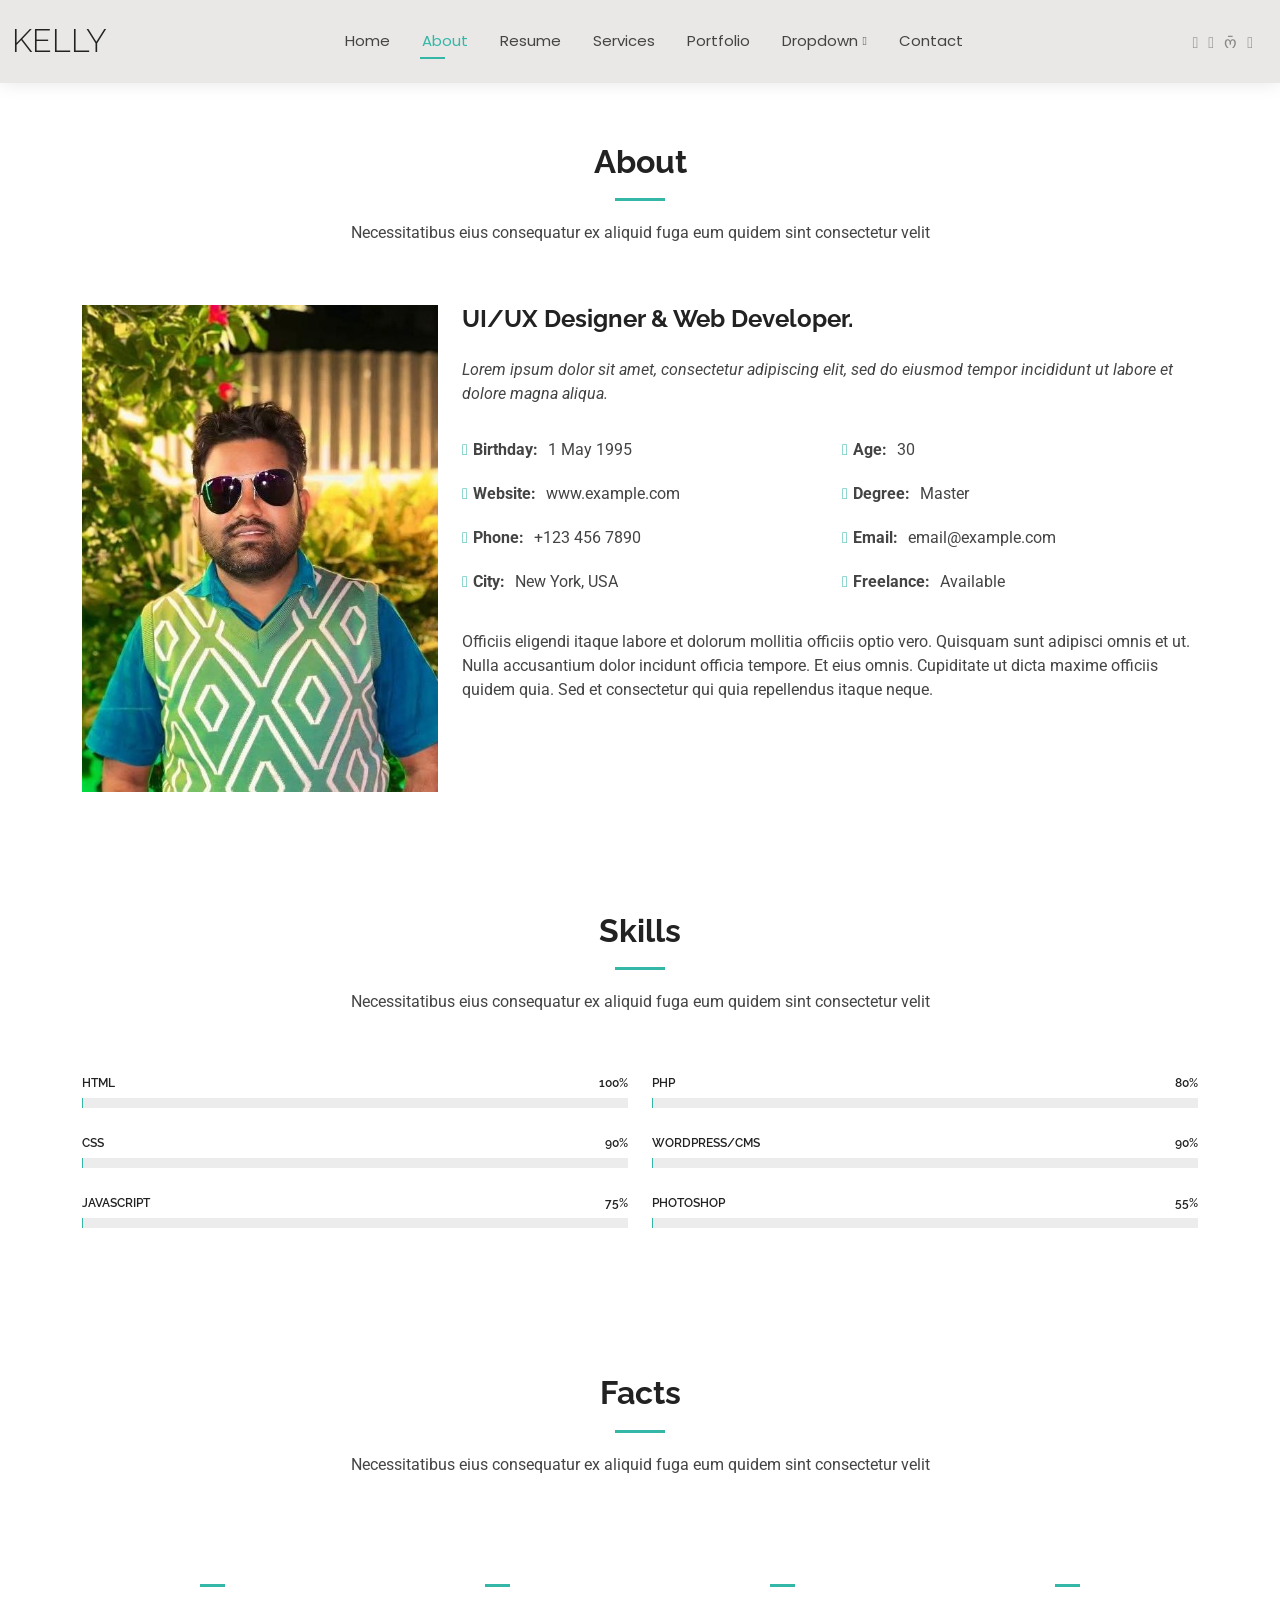
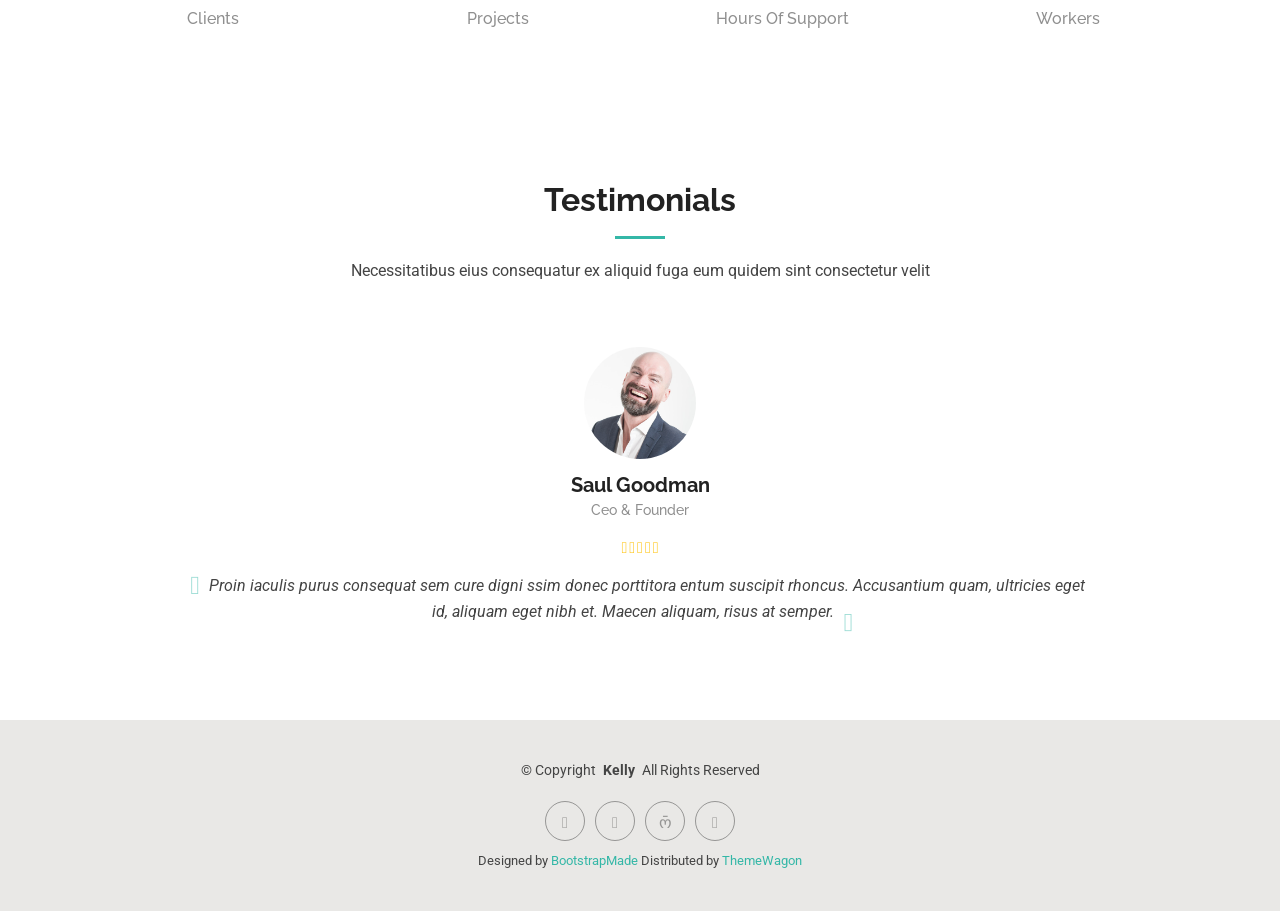
==== about.html @ 39b3f32f "about.html" ====
<!DOCTYPE html>
<html lang="en">

<head>
  <meta charset="utf-8">
  <meta content="width=device-width, initial-scale=1.0" name="viewport">
  <title>About - Kelly Bootstrap Tempate</title>
  <meta name="description" content="">
  <meta name="keywords" content="">

  <!-- Favicons -->
  <link href="favicon.png" rel="icon">
  <link href="apple-touch-icon.png" rel="apple-touch-icon">

  <!-- Fonts -->
  <link href="https://fonts.googleapis.com" rel="preconnect">
  <link href="https://fonts.gstatic.com" rel="preconnect" crossorigin>
  <link href="https://fonts.googleapis.com/css2?family=Roboto:ital,wght@0,100;0,300;0,400;0,500;0,700;0,900;1,100;1,300;1,400;1,500;1,700;1,900&family=Poppins:ital,wght@0,100;0,200;0,300;0,400;0,500;0,600;0,700;0,800;0,900;1,100;1,200;1,300;1,400;1,500;1,600;1,700;1,800;1,900&family=Raleway:ital,wght@0,100;0,200;0,300;0,400;0,500;0,600;0,700;0,800;0,900;1,100;1,200;1,300;1,400;1,500;1,600;1,700;1,800;1,900&display=swap" rel="stylesheet">

  <!-- Vendor CSS Files -->
  <link href="bootstrap.min.css" rel="stylesheet">
  <link href="bootstrap-icons.css" rel="stylesheet">
  <link href="aos.css" rel="stylesheet">
  <link href="swiper-bundle.min.css" rel="stylesheet">
  <link href="glightbox.min.css" rel="stylesheet">

  <!-- Main CSS File -->
  <link href="main.css" rel="stylesheet">

  <!-- =======================================================
  * Template Name: Kelly
  * Template URL: https://bootstrapmade.com/kelly-free-bootstrap-cv-resume-html-template/
  * Updated: Aug 07 2024 with Bootstrap v5.3.3
  * Author: BootstrapMade.com
  * License: https://bootstrapmade.com/license/
  ======================================================== -->
</head>

<body class="about-page">

  <header id="header" class="header d-flex align-items-center light-background sticky-top">
    <div class="container-fluid position-relative d-flex align-items-center justify-content-between">

      <a href="index.html" class="logo d-flex align-items-center me-auto me-xl-0">
        <!-- Uncomment the line below if you also wish to use an image logo -->
        <!-- <img src="logo.png" alt=""> -->
        <h1 class="sitename">Kelly</h1>
      </a>

      <nav id="navmenu" class="navmenu">
        <ul>
          <li><a href="index.html">Home</a></li>
          <li><a href="about.html" class="active">About</a></li>
          <li><a href="resume.html">Resume</a></li>
          <li><a href="services.html">Services</a></li>
          <li><a href="portfolio.html">Portfolio</a></li>
          <li class="dropdown"><a href="#"><span>Dropdown</span> <i class="bi bi-chevron-down toggle-dropdown"></i></a>
            <ul>
              <li><a href="#">Dropdown 1</a></li>
              <li class="dropdown"><a href="#"><span>Deep Dropdown</span> <i class="bi bi-chevron-down toggle-dropdown"></i></a>
                <ul>
                  <li><a href="#">Deep Dropdown 1</a></li>
                  <li><a href="#">Deep Dropdown 2</a></li>
                  <li><a href="#">Deep Dropdown 3</a></li>
                  <li><a href="#">Deep Dropdown 4</a></li>
                  <li><a href="#">Deep Dropdown 5</a></li>
                </ul>
              </li>
              <li><a href="#">Dropdown 2</a></li>
              <li><a href="#">Dropdown 3</a></li>
              <li><a href="#">Dropdown 4</a></li>
            </ul>
          </li>
          <li><a href="contact.html">Contact</a></li>
        </ul>
        <i class="mobile-nav-toggle d-xl-none bi bi-list"></i>
      </nav>

      <div class="header-social-links">
        <a href="#" class="twitter"><i class="bi bi-twitter-x"></i></a>
        <a href="#" class="facebook"><i class="bi bi-facebook"></i></a>
        <a href="#" class="instagram"><i class="bi bi-instagram"></i></a>
        <a href="#" class="linkedin"><i class="bi bi-linkedin"></i></a>
      </div>

    </div>
  </header>

  <main class="main">

    <!-- About Section -->
    <section id="about" class="about section">

      <!-- Section Title -->
      <div class="container section-title" data-aos="fade-up">
        <h2>About</h2>
        <p>Necessitatibus eius consequatur ex aliquid fuga eum quidem sint consectetur velit</p>
      </div><!-- End Section Title -->

      <div class="container" data-aos="fade-up" data-aos-delay="100">

        <div class="row gy-4 justify-content-center">
          <div class="col-lg-4">
            <img src="pkumar1.jpeg" class="img-fluid" alt="">
          </div>
          <div class="col-lg-8 content">
            <h2>UI/UX Designer &amp; Web Developer.</h2>
            <p class="fst-italic py-3">
              Lorem ipsum dolor sit amet, consectetur adipiscing elit, sed do eiusmod tempor incididunt ut labore et dolore
              magna aliqua.
            </p>
            <div class="row">
              <div class="col-lg-6">
                <ul>
                  <li><i class="bi bi-chevron-right"></i> <strong>Birthday:</strong> <span>1 May 1995</span></li>
                  <li><i class="bi bi-chevron-right"></i> <strong>Website:</strong> <span>www.example.com</span></li>
                  <li><i class="bi bi-chevron-right"></i> <strong>Phone:</strong> <span>+123 456 7890</span></li>
                  <li><i class="bi bi-chevron-right"></i> <strong>City:</strong> <span>New York, USA</span></li>
                </ul>
              </div>
              <div class="col-lg-6">
                <ul>
                  <li><i class="bi bi-chevron-right"></i> <strong>Age:</strong> <span>30</span></li>
                  <li><i class="bi bi-chevron-right"></i> <strong>Degree:</strong> <span>Master</span></li>
                  <li><i class="bi bi-chevron-right"></i> <strong>Email:</strong> <span>email@example.com</span></li>
                  <li><i class="bi bi-chevron-right"></i> <strong>Freelance:</strong> <span>Available</span></li>
                </ul>
              </div>
            </div>
            <p class="py-3">
              Officiis eligendi itaque labore et dolorum mollitia officiis optio vero. Quisquam sunt adipisci omnis et ut. Nulla accusantium dolor incidunt officia tempore. Et eius omnis.
              Cupiditate ut dicta maxime officiis quidem quia. Sed et consectetur qui quia repellendus itaque neque.
            </p>
          </div>
        </div>

      </div>

    </section><!-- /About Section -->

    <!-- Skills Section -->
    <section id="skills" class="skills section">

      <!-- Section Title -->
      <div class="container section-title" data-aos="fade-up">
        <h2>Skills</h2>
        <p>Necessitatibus eius consequatur ex aliquid fuga eum quidem sint consectetur velit</p>
      </div><!-- End Section Title -->

      <div class="container" data-aos="fade-up" data-aos-delay="100">

        <div class="row skills-content skills-animation">

          <div class="col-lg-6">

            <div class="progress">
              <span class="skill"><span>HTML</span> <i class="val">100%</i></span>
              <div class="progress-bar-wrap">
                <div class="progress-bar" role="progressbar" aria-valuenow="100" aria-valuemin="0" aria-valuemax="100"></div>
              </div>
            </div><!-- End Skills Item -->

            <div class="progress">
              <span class="skill"><span>CSS</span> <i class="val">90%</i></span>
              <div class="progress-bar-wrap">
                <div class="progress-bar" role="progressbar" aria-valuenow="90" aria-valuemin="0" aria-valuemax="100"></div>
              </div>
            </div><!-- End Skills Item -->

            <div class="progress">
              <span class="skill"><span>JavaScript</span> <i class="val">75%</i></span>
              <div class="progress-bar-wrap">
                <div class="progress-bar" role="progressbar" aria-valuenow="75" aria-valuemin="0" aria-valuemax="100"></div>
              </div>
            </div><!-- End Skills Item -->

          </div>

          <div class="col-lg-6">

            <div class="progress">
              <span class="skill"><span>PHP</span> <i class="val">80%</i></span>
              <div class="progress-bar-wrap">
                <div class="progress-bar" role="progressbar" aria-valuenow="80" aria-valuemin="0" aria-valuemax="100"></div>
              </div>
            </div><!-- End Skills Item -->

            <div class="progress">
              <span class="skill"><span>WordPress/CMS</span> <i class="val">90%</i></span>
              <div class="progress-bar-wrap">
                <div class="progress-bar" role="progressbar" aria-valuenow="90" aria-valuemin="0" aria-valuemax="100"></div>
              </div>
            </div><!-- End Skills Item -->

            <div class="progress">
              <span class="skill"><span>Photoshop</span> <i class="val">55%</i></span>
              <div class="progress-bar-wrap">
                <div class="progress-bar" role="progressbar" aria-valuenow="55" aria-valuemin="0" aria-valuemax="100"></div>
              </div>
            </div><!-- End Skills Item -->

          </div>

        </div>

      </div>

    </section><!-- /Skills Section -->

    <!-- Stats Section -->
    <section id="stats" class="stats section">

      <!-- Section Title -->
      <div class="container section-title" data-aos="fade-up">
        <h2>Facts</h2>
        <p>Necessitatibus eius consequatur ex aliquid fuga eum quidem sint consectetur velit</p>
      </div><!-- End Section Title -->

      <div class="container" data-aos="fade-up" data-aos-delay="100">

        <div class="row gy-4">

          <div class="col-lg-3 col-md-6">
            <div class="stats-item text-center w-100 h-100">
              <span data-purecounter-start="0" data-purecounter-end="232" data-purecounter-duration="1" class="purecounter"></span>
              <p>Clients</p>
            </div>
          </div><!-- End Stats Item -->

          <div class="col-lg-3 col-md-6">
            <div class="stats-item text-center w-100 h-100">
              <span data-purecounter-start="0" data-purecounter-end="521" data-purecounter-duration="1" class="purecounter"></span>
              <p>Projects</p>
            </div>
          </div><!-- End Stats Item -->

          <div class="col-lg-3 col-md-6">
            <div class="stats-item text-center w-100 h-100">
              <span data-purecounter-start="0" data-purecounter-end="1453" data-purecounter-duration="1" class="purecounter"></span>
              <p>Hours Of Support</p>
            </div>
          </div><!-- End Stats Item -->

          <div class="col-lg-3 col-md-6">
            <div class="stats-item text-center w-100 h-100">
              <span data-purecounter-start="0" data-purecounter-end="32" data-purecounter-duration="1" class="purecounter"></span>
              <p>Workers</p>
            </div>
          </div><!-- End Stats Item -->

        </div>

      </div>

    </section><!-- /Stats Section -->

    <!-- Testimonials Section -->
    <section id="testimonials" class="testimonials section">

      <!-- Section Title -->
      <div class="container section-title" data-aos="fade-up">
        <h2>Testimonials</h2>
        <p>Necessitatibus eius consequatur ex aliquid fuga eum quidem sint consectetur velit</p>
      </div><!-- End Section Title -->

      <div class="container" data-aos="fade-up" data-aos-delay="100">

        <div class="swiper init-swiper">
          <script type="application/json" class="swiper-config">
            {
              "loop": true,
              "speed": 600,
              "autoplay": {
                "delay": 5000
              },
              "slidesPerView": "auto",
              "pagination": {
                "el": ".swiper-pagination",
                "type": "bullets",
                "clickable": true
              }
            }
          </script>
          <div class="swiper-wrapper">

            <div class="swiper-slide">
              <div class="testimonial-item">
                <img src="testimonials-1.jpg" class="testimonial-img" alt="">
                <h3>Saul Goodman</h3>
                <h4>Ceo &amp; Founder</h4>
                <div class="stars">
                  <i class="bi bi-star-fill"></i><i class="bi bi-star-fill"></i><i class="bi bi-star-fill"></i><i class="bi bi-star-fill"></i><i class="bi bi-star-fill"></i>
                </div>
                <p>
                  <i class="bi bi-quote quote-icon-left"></i>
                  <span>Proin iaculis purus consequat sem cure digni ssim donec porttitora entum suscipit rhoncus. Accusantium quam, ultricies eget id, aliquam eget nibh et. Maecen aliquam, risus at semper.</span>
                  <i class="bi bi-quote quote-icon-right"></i>
                </p>
              </div>
            </div><!-- End testimonial item -->

            <div class="swiper-slide">
              <div class="testimonial-item">
                <img src="testimonials-2.jpg" class="testimonial-img" alt="">
                <h3>Sara Wilsson</h3>
                <h4>Designer</h4>
                <div class="stars">
                  <i class="bi bi-star-fill"></i><i class="bi bi-star-fill"></i><i class="bi bi-star-fill"></i><i class="bi bi-star-fill"></i><i class="bi bi-star-fill"></i>
                </div>
                <p>
                  <i class="bi bi-quote quote-icon-left"></i>
                  <span>Export tempor illum tamen malis malis eram quae irure esse labore quem cillum quid cillum eram malis quorum velit fore eram velit sunt aliqua noster fugiat irure amet legam anim culpa.</span>
                  <i class="bi bi-quote quote-icon-right"></i>
                </p>
              </div>
            </div><!-- End testimonial item -->

            <div class="swiper-slide">
              <div class="testimonial-item">
                <img src="testimonials-3.jpg" class="testimonial-img" alt="">
                <h3>Jena Karlis</h3>
                <h4>Store Owner</h4>
                <div class="stars">
                  <i class="bi bi-star-fill"></i><i class="bi bi-star-fill"></i><i class="bi bi-star-fill"></i><i class="bi bi-star-fill"></i><i class="bi bi-star-fill"></i>
                </div>
                <p>
                  <i class="bi bi-quote quote-icon-left"></i>
                  <span>Enim nisi quem export duis labore cillum quae magna enim sint quorum nulla quem veniam duis minim tempor labore quem eram duis noster aute amet eram fore quis sint minim.</span>
                  <i class="bi bi-quote quote-icon-right"></i>
                </p>
              </div>
            </div><!-- End testimonial item -->

            <div class="swiper-slide">
              <div class="testimonial-item">
                <img src="testimonials-4.jpg" class="testimonial-img" alt="">
                <h3>Matt Brandon</h3>
                <h4>Freelancer</h4>
                <div class="stars">
                  <i class="bi bi-star-fill"></i><i class="bi bi-star-fill"></i><i class="bi bi-star-fill"></i><i class="bi bi-star-fill"></i><i class="bi bi-star-fill"></i>
                </div>
                <p>
                  <i class="bi bi-quote quote-icon-left"></i>
                  <span>Fugiat enim eram quae cillum dolore dolor amet nulla culpa multos export minim fugiat minim velit minim dolor enim duis veniam ipsum anim magna sunt elit fore quem dolore labore illum veniam.</span>
                  <i class="bi bi-quote quote-icon-right"></i>
                </p>
              </div>
            </div><!-- End testimonial item -->

            <div class="swiper-slide">
              <div class="testimonial-item">
                <img src="testimonials-5.jpg" class="testimonial-img" alt="">
                <h3>John Larson</h3>
                <h4>Entrepreneur</h4>
                <div class="stars">
                  <i class="bi bi-star-fill"></i><i class="bi bi-star-fill"></i><i class="bi bi-star-fill"></i><i class="bi bi-star-fill"></i><i class="bi bi-star-fill"></i>
                </div>
                <p>
                  <i class="bi bi-quote quote-icon-left"></i>
                  <span>Quis quorum aliqua sint quem legam fore sunt eram irure aliqua veniam tempor noster veniam enim culpa labore duis sunt culpa nulla illum cillum fugiat legam esse veniam culpa fore nisi cillum quid.</span>
                  <i class="bi bi-quote quote-icon-right"></i>
                </p>
              </div>
            </div><!-- End testimonial item -->

          </div>
          <div class="swiper-pagination"></div>
        </div>

      </div>

    </section><!-- /Testimonials Section -->

  </main>

  <footer id="footer" class="footer light-background">

    <div class="container">
      <div class="copyright text-center ">
        <p>© <span>Copyright</span> <strong class="px-1 sitename">Kelly</strong> <span>All Rights Reserved<br></span></p>
      </div>
      <div class="social-links d-flex justify-content-center">
        <a href=""><i class="bi bi-twitter-x"></i></a>
        <a href=""><i class="bi bi-facebook"></i></a>
        <a href=""><i class="bi bi-instagram"></i></a>
        <a href=""><i class="bi bi-linkedin"></i></a>
      </div>
      <div class="credits">
        <!-- All the links in the footer should remain intact. -->
        <!-- You can delete the links only if you've purchased the pro version. -->
        <!-- Licensing information: https://bootstrapmade.com/license/ -->
        <!-- Purchase the pro version with working PHP/AJAX contact form: [buy-url] -->
        Designed by <a href="https://bootstrapmade.com/">BootstrapMade</a> Distributed by <a href=“https://themewagon.com>ThemeWagon
      </div>
    </div>

  </footer>

  <!-- Scroll Top -->
  <a href="#" id="scroll-top" class="scroll-top d-flex align-items-center justify-content-center"><i class="bi bi-arrow-up-short"></i></a>

  <!-- Preloader -->
  <div id="preloader"></div>

  <!-- Vendor JS Files -->
  <script src="bootstrap.bundle.min.js"></script>
  <script src="validate.js"></script>
  <script src="aos.js"></script>
  <script src="noframework.waypoints.js"></script>
  <script src="purecounter_vanilla.js"></script>
  <script src="swiper-bundle.min.js"></script>
  <script src="glightbox.min.js"></script>
  <script src="imagesloaded.pkgd.min.js"></script>
  <script src="isotope.pkgd.min.js"></script>

  <!-- Main JS File -->
  <script src="main-js.js"></script>

</body>

</html>
---- main.css ----
/**
* Template Name: Kelly
* Template URL: https://bootstrapmade.com/kelly-free-bootstrap-cv-resume-html-template/
* Updated: Aug 07 2024 with Bootstrap v5.3.3
* Author: BootstrapMade.com
* License: https://bootstrapmade.com/license/
*/

/*--------------------------------------------------------------
# Font & Color Variables
# Help: https://bootstrapmade.com/color-system/
--------------------------------------------------------------*/
/* Fonts */
:root {
  --default-font: "Roboto",  system-ui, -apple-system, "Segoe UI", Roboto, "Helvetica Neue", Arial, "Noto Sans", "Liberation Sans", sans-serif, "Apple Color Emoji", "Segoe UI Emoji", "Segoe UI Symbol", "Noto Color Emoji";
  --heading-font: "Raleway",  sans-serif;
  --nav-font: "Poppins",  sans-serif;
}

/* Global Colors - The following color variables are used throughout the website. Updating them here will change the color scheme of the entire website */
:root { 
  --background-color: #ffffff; /* Background color for the entire website, including individual sections */
  --default-color: #444444; /* Default color used for the majority of the text content across the entire website */
  --heading-color: #222222; /* Color for headings, subheadings and title throughout the website */
  --accent-color: #34b7a7; /* Accent color that represents your brand on the website. It's used for buttons, links, and other elements that need to stand out */
  --surface-color: #ffffff; /* The surface color is used as a background of boxed elements within sections, such as cards, icon boxes, or other elements that require a visual separation from the global background. */
  --contrast-color: #ffffff; /* Contrast color for text, ensuring readability against backgrounds of accent, heading, or default colors. */
}

/* Nav Menu Colors - The following color variables are used specifically for the navigation menu. They are separate from the global colors to allow for more customization options */
:root {
  --nav-color: #444444;  /* The default color of the main navmenu links */
  --nav-hover-color: #34b7a7; /* Applied to main navmenu links when they are hovered over or active */
  --nav-mobile-background-color: #ffffff; /* Used as the background color for mobile navigation menu */
  --nav-dropdown-background-color: #ffffff; /* Used as the background color for dropdown items that appear when hovering over primary navigation items */
  --nav-dropdown-color: #444444; /* Used for navigation links of the dropdown items in the navigation menu. */
  --nav-dropdown-hover-color: #34b7a7; /* Similar to --nav-hover-color, this color is applied to dropdown navigation links when they are hovered over. */
}

/* Color Presets - These classes override global colors when applied to any section or element, providing reuse of the sam color scheme. */

.light-background {
  --background-color: #e9e8e6;
  --surface-color: #ffffff;
}

.dark-background {
  --background-color: #060606;
  --default-color: #ffffff;
  --heading-color: #ffffff;
  --surface-color: #252525;
  --contrast-color: #ffffff;
}

/* Smooth scroll */
:root {
  scroll-behavior: smooth;
}

/*--------------------------------------------------------------
# General Styling & Shared Classes
--------------------------------------------------------------*/
body {
  color: var(--default-color);
  background-color: var(--background-color);
  font-family: var(--default-font);
}

a {
  color: var(--accent-color);
  text-decoration: none;
  transition: 0.3s;
}

a:hover {
  color: color-mix(in srgb, var(--accent-color), transparent 25%);
  text-decoration: none;
}

h1,
h2,
h3,
h4,
h5,
h6 {
  color: var(--heading-color);
  font-family: var(--heading-font);
}

/* PHP Email Form Messages
------------------------------*/
.php-email-form .error-message {
  display: none;
  background: #df1529;
  color: #ffffff;
  text-align: left;
  padding: 15px;
  margin-bottom: 24px;
  font-weight: 600;
}

.php-email-form .sent-message {
  display: none;
  color: #ffffff;
  background: #059652;
  text-align: center;
  padding: 15px;
  margin-bottom: 24px;
  font-weight: 600;
}

.php-email-form .loading {
  display: none;
  background: var(--surface-color);
  text-align: center;
  padding: 15px;
  margin-bottom: 24px;
}

.php-email-form .loading:before {
  content: "";
  display: inline-block;
  border-radius: 50%;
  width: 24px;
  height: 24px;
  margin: 0 10px -6px 0;
  border: 3px solid var(--accent-color);
  border-top-color: var(--surface-color);
  animation: php-email-form-loading 1s linear infinite;
}

@keyframes php-email-form-loading {
  0% {
    transform: rotate(0deg);
  }

  100% {
    transform: rotate(360deg);
  }
}

/*--------------------------------------------------------------
# Global Header
--------------------------------------------------------------*/
.header {
  color: var(--default-color);
  background-color: var(--background-color);
  padding: 15px 0;
  transition: all 0.5s;
  z-index: 997;
  box-shadow: 0px 0 18px rgba(0, 0, 0, 0.1);
}

.header .logo {
  line-height: 1;
}

.header .logo img {
  max-height: 36px;
  margin-right: 8px;
}

.header .logo h1 {
  font-size: 32px;
  margin: 0;
  font-weight: 300;
  text-transform: uppercase;
  color: var(--heading-color);
}

.header .header-social-links {
  padding-right: 15px;
}

.header .header-social-links a {
  color: color-mix(in srgb, var(--default-color), transparent 40%);
  padding-left: 6px;
  display: inline-block;
  transition: 0.3s;
  font-size: 16px;
}

.header .header-social-links a:hover {
  color: var(--accent-color);
}

.header .header-social-links a i {
  line-height: 0px;
}

@media (max-width: 1200px) {
  .header .logo {
    order: 1;
  }

  .header .header-social-links {
    order: 2;
  }

  .header .navmenu {
    order: 3;
  }
}

/*--------------------------------------------------------------
# Navigation Menu
--------------------------------------------------------------*/
/* Desktop Navigation */
@media (min-width: 1200px) {
  .navmenu {
    padding: 0;
  }

  .navmenu ul {
    margin: 0;
    padding: 0;
    display: flex;
    list-style: none;
    align-items: center;
  }

  .navmenu li {
    position: relative;
  }

  .navmenu>ul>li {
    white-space: nowrap;
    padding: 15px 14px;
  }

  .navmenu>ul>li:last-child {
    padding-right: 0;
  }

  .navmenu a,
  .navmenu a:focus {
    color: var(--nav-color);
    font-size: 15px;
    padding: 0 2px;
    font-family: var(--nav-font);
    font-weight: 400;
    display: flex;
    align-items: center;
    justify-content: space-between;
    white-space: nowrap;
    transition: 0.3s;
    position: relative;
  }

  .navmenu a i,
  .navmenu a:focus i {
    font-size: 12px;
    line-height: 0;
    margin-left: 5px;
    transition: 0.3s;
  }

  .navmenu>ul>li>a:before {
    content: "";
    position: absolute;
    height: 2px;
    bottom: -6px;
    left: 0;
    background-color: var(--nav-hover-color);
    visibility: hidden;
    width: 0px;
    transition: all 0.3s ease-in-out 0s;
  }

  .navmenu a:hover:before,
  .navmenu li:hover>a:before,
  .navmenu .active:before {
    visibility: visible;
    width: 25px;
  }

  .navmenu li:hover>a,
  .navmenu .active,
  .navmenu .active:focus {
    color: var(--nav-hover-color);
  }

  .navmenu .dropdown ul {
    margin: 0;
    padding: 10px 0;
    background: var(--nav-dropdown-background-color);
    display: block;
    position: absolute;
    visibility: hidden;
    left: 14px;
    top: 130%;
    opacity: 0;
    transition: 0.3s;
    border-radius: 4px;
    z-index: 99;
    box-shadow: 0px 0px 30px rgba(0, 0, 0, 0.1);
  }

  .navmenu .dropdown ul li {
    min-width: 200px;
  }

  .navmenu .dropdown ul a {
    padding: 10px 20px;
    font-size: 15px;
    text-transform: none;
    color: var(--nav-dropdown-color);
  }

  .navmenu .dropdown ul a i {
    font-size: 12px;
  }

  .navmenu .dropdown ul a:hover,
  .navmenu .dropdown ul .active:hover,
  .navmenu .dropdown ul li:hover>a {
    color: var(--nav-dropdown-hover-color);
  }

  .navmenu .dropdown:hover>ul {
    opacity: 1;
    top: 100%;
    visibility: visible;
  }

  .navmenu .dropdown .dropdown ul {
    top: 0;
    left: -90%;
    visibility: hidden;
  }

  .navmenu .dropdown .dropdown:hover>ul {
    opacity: 1;
    top: 0;
    left: -100%;
    visibility: visible;
  }
}

/* Mobile Navigation */
@media (max-width: 1199px) {
  .mobile-nav-toggle {
    color: var(--nav-color);
    font-size: 28px;
    line-height: 0;
    margin-right: 10px;
    cursor: pointer;
    transition: color 0.3s;
  }

  .navmenu {
    padding: 0;
    z-index: 9997;
  }

  .navmenu ul {
    display: none;
    list-style: none;
    position: absolute;
    inset: 60px 20px 20px 20px;
    padding: 10px 0;
    margin: 0;
    border-radius: 6px;
    background-color: var(--nav-mobile-background-color);
    border: 1px solid color-mix(in srgb, var(--default-color), transparent 90%);
    box-shadow: none;
    overflow-y: auto;
    transition: 0.3s;
    z-index: 9998;
  }

  .navmenu a,
  .navmenu a:focus {
    color: var(--nav-dropdown-color);
    padding: 10px 20px;
    font-family: var(--nav-font);
    font-size: 17px;
    font-weight: 500;
    display: flex;
    align-items: center;
    justify-content: space-between;
    white-space: nowrap;
    transition: 0.3s;
  }

  .navmenu a i,
  .navmenu a:focus i {
    font-size: 12px;
    line-height: 0;
    margin-left: 5px;
    width: 30px;
    height: 30px;
    display: flex;
    align-items: center;
    justify-content: center;
    border-radius: 50%;
    transition: 0.3s;
    background-color: color-mix(in srgb, var(--accent-color), transparent 90%);
  }

  .navmenu a i:hover,
  .navmenu a:focus i:hover {
    background-color: var(--accent-color);
    color: var(--contrast-color);
  }

  .navmenu a:hover,
  .navmenu .active,
  .navmenu .active:focus {
    color: var(--nav-dropdown-hover-color);
  }

  .navmenu .active i,
  .navmenu .active:focus i {
    background-color: var(--accent-color);
    color: var(--contrast-color);
    transform: rotate(180deg);
  }

  .navmenu .dropdown ul {
    position: static;
    display: none;
    z-index: 99;
    padding: 10px 0;
    margin: 10px 20px;
    background-color: var(--nav-dropdown-background-color);
    transition: all 0.5s ease-in-out;
  }

  .navmenu .dropdown ul ul {
    background-color: rgba(33, 37, 41, 0.1);
  }

  .navmenu .dropdown>.dropdown-active {
    display: block;
    background-color: rgba(33, 37, 41, 0.03);
  }

  .mobile-nav-active {
    overflow: hidden;
  }

  .mobile-nav-active .mobile-nav-toggle {
    color: #fff;
    position: absolute;
    font-size: 32px;
    top: 15px;
    right: 15px;
    margin-right: 0;
    z-index: 9999;
  }

  .mobile-nav-active .navmenu {
    position: fixed;
    overflow: hidden;
    inset: 0;
    background: rgba(33, 37, 41, 0.8);
    transition: 0.3s;
  }

  .mobile-nav-active .navmenu>ul {
    display: block;
  }
}

/*--------------------------------------------------------------
# Global Footer
--------------------------------------------------------------*/
.footer {
  color: var(--default-color);
  background-color: var(--background-color);
  font-size: 14px;
  padding: 40px 0;
  position: relative;
}

.footer .copyright p {
  margin-bottom: 0;
}

.footer .social-links {
  margin-top: 20px;
}

.footer .social-links a {
  display: flex;
  align-items: center;
  justify-content: center;
  width: 40px;
  height: 40px;
  border-radius: 50%;
  border: 1px solid color-mix(in srgb, var(--default-color), transparent 50%);
  font-size: 16px;
  color: color-mix(in srgb, var(--default-color), transparent 50%);
  margin: 0 5px;
  transition: 0.3s;
}

.footer .social-links a:hover {
  color: var(--accent-color);
  border-color: var(--accent-color);
}

.footer .credits {
  margin-top: 10px;
  font-size: 13px;
  text-align: center;
}

/*--------------------------------------------------------------
# Preloader
--------------------------------------------------------------*/
#preloader {
  position: fixed;
  inset: 0;
  z-index: 9999;
  overflow: hidden;
  background-color: var(--background-color);
  transition: all 0.6s ease-out;
  width: 100%;
  height: 100vh;
}

#preloader:before,
#preloader:after {
  content: "";
  position: absolute;
  border: 4px solid var(--accent-color);
  border-radius: 50%;
  animation: animate-preloader 2s cubic-bezier(0, 0.2, 0.8, 1) infinite;
}

#preloader:after {
  animation-delay: -0.5s;
}

@keyframes animate-preloader {
  0% {
    width: 10px;
    height: 10px;
    top: calc(50% - 5px);
    left: calc(50% - 5px);
    opacity: 1;
  }

  100% {
    width: 72px;
    height: 72px;
    top: calc(50% - 36px);
    left: calc(50% - 36px);
    opacity: 0;
  }
}

/*--------------------------------------------------------------
# Scroll Top Button
--------------------------------------------------------------*/
.scroll-top {
  position: fixed;
  visibility: hidden;
  opacity: 0;
  right: 15px;
  bottom: -15px;
  z-index: 99999;
  background-color: var(--accent-color);
  width: 44px;
  height: 44px;
  border-radius: 50px;
  transition: all 0.4s;
}

.scroll-top i {
  font-size: 24px;
  color: var(--contrast-color);
  line-height: 0;
}

.scroll-top:hover {
  background-color: color-mix(in srgb, var(--accent-color), transparent 20%);
  color: var(--contrast-color);
}

.scroll-top.active {
  visibility: visible;
  opacity: 1;
  bottom: 15px;
}

/*--------------------------------------------------------------
# Disable aos animation delay on mobile devices
--------------------------------------------------------------*/
@media screen and (max-width: 768px) {
  [data-aos-delay] {
    transition-delay: 0 !important;
  }
}

/*--------------------------------------------------------------
# Global Page Titles & Breadcrumbs
--------------------------------------------------------------*/
.page-title {
  color: var(--default-color);
  background-color: var(--background-color);
  padding: 25px 0;
  position: relative;
  border-bottom: 1px solid color-mix(in srgb, var(--default-color), transparent 85%);
}

.page-title h1 {
  font-size: 24px;
  font-weight: 400;
}

.page-title .breadcrumbs ol {
  display: flex;
  flex-wrap: wrap;
  list-style: none;
  padding: 0;
  margin: 0;
  font-size: 14px;
  font-weight: 400;
}

.page-title .breadcrumbs ol li+li {
  padding-left: 10px;
}

.page-title .breadcrumbs ol li+li::before {
  content: "/";
  display: inline-block;
  padding-right: 10px;
  color: color-mix(in srgb, var(--default-color), transparent 70%);
}

/*--------------------------------------------------------------
# Global Sections
--------------------------------------------------------------*/
section,
.section {
  color: var(--default-color);
  background-color: var(--background-color);
  padding: 60px 0;
  scroll-margin-top: 100px;
  overflow: clip;
}

@media (max-width: 1199px) {

  section,
  .section {
    scroll-margin-top: 66px;
  }
}

/*--------------------------------------------------------------
# Global Section Titles
--------------------------------------------------------------*/
.section-title {
  text-align: center;
  padding-bottom: 60px;
  position: relative;
}

.section-title h2 {
  font-size: 32px;
  font-weight: 700;
  margin-bottom: 20px;
  padding-bottom: 20px;
  position: relative;
}

.section-title h2:after {
  content: "";
  position: absolute;
  display: block;
  width: 50px;
  height: 3px;
  background: var(--accent-color);
  left: 0;
  right: 0;
  bottom: 0;
  margin: auto;
}

.section-title p {
  margin-bottom: 0;
}

/*--------------------------------------------------------------
# Hero Section
--------------------------------------------------------------*/
.hero {
  width: 100%;
  min-height: calc(100vh - 82px);
  position: relative;
  padding: 80px 0;
  display: flex;
  align-items: center;
  justify-content: center;
}

@media (max-width: 1200px) {
  .hero {
    min-height: calc(100vh - 68px);
  }
}

.hero img {
  position: absolute;
  inset: 0;
  display: block;
  width: 100%;
  height: 100%;
  object-fit: cover;
  z-index: 1;
}

.hero .container {
  position: relative;
  z-index: 3;
}

.hero h2 {
  margin: 0;
  font-size: 48px;
  font-weight: 700;
}

.hero p {
  margin: 10px 0 0 0;
  font-size: 24px;
  color: var(--heading-color);
}

.hero .btn-get-started {
  color: var(--contrast-color);
  background: var(--accent-color);
  font-family: var(--heading-font);
  text-transform: uppercase;
  font-weight: 600;
  font-size: 12px;
  letter-spacing: 1px;
  display: inline-block;
  padding: 12px 40px;
  border-radius: 50px;
  transition: 0.5s;
  margin-top: 30px;
}

.hero .btn-get-started:hover {
  background: color-mix(in srgb, var(--accent-color) 90%, white 20%);
}

@media (max-width: 768px) {
  .hero h2 {
    font-size: 32px;
  }

  .hero p {
    font-size: 18px;
  }
}

/*--------------------------------------------------------------
# About Section
--------------------------------------------------------------*/
.about .content h2 {
  font-weight: 700;
  font-size: 24px;
}

.about .content ul {
  list-style: none;
  padding: 0;
}

.about .content ul li {
  margin-bottom: 20px;
  display: flex;
  align-items: center;
}

.about .content ul strong {
  margin-right: 10px;
}

.about .content ul i {
  font-size: 16px;
  margin-right: 5px;
  color: var(--accent-color);
  line-height: 0;
}

/*--------------------------------------------------------------
# Skills Section
--------------------------------------------------------------*/
.skills .progress {
  height: 60px;
  display: block;
  background: none;
  border-radius: 0;
}

.skills .progress .skill {
  color: var(--heading-color);
  padding: 0;
  margin: 0 0 6px 0;
  text-transform: uppercase;
  display: block;
  font-weight: 600;
  font-family: var(--heading-font);
}

.skills .progress .skill .val {
  float: right;
  font-style: normal;
}

.skills .progress-bar-wrap {
  background: color-mix(in srgb, var(--default-color), transparent 90%);
  height: 10px;
}

.skills .progress-bar {
  width: 1px;
  height: 10px;
  transition: 0.9s;
  background-color: var(--accent-color);
}

/*--------------------------------------------------------------
# Stats Section
--------------------------------------------------------------*/
.stats .stats-item {
  padding: 30px;
  width: 100%;
}

.stats .stats-item span {
  color: var(--heading-color);
  font-size: 48px;
  display: block;
  font-weight: 700;
  margin-bottom: 20px;
  padding-bottom: 20px;
  position: relative;
}

.stats .stats-item span:after {
  content: "";
  position: absolute;
  display: block;
  width: 25px;
  height: 3px;
  background: var(--accent-color);
  left: 0;
  right: 0;
  bottom: 0;
  margin: auto;
}

.stats .stats-item p {
  color: color-mix(in srgb, var(--default-color), transparent 40%);
  padding: 0;
  margin: 0;
  font-family: var(--heading-font);
  font-weight: 500;
}

/*--------------------------------------------------------------
# Testimonials Section
--------------------------------------------------------------*/
.testimonials .section-header {
  margin-bottom: 40px;
}

.testimonials .testimonials-carousel,
.testimonials .testimonials-slider {
  overflow: hidden;
}

.testimonials .testimonial-item {
  text-align: center;
}

.testimonials .testimonial-item .testimonial-img {
  width: 120px;
  border-radius: 50%;
  border: 4px solid var(--background-color);
  margin: 0 auto;
}

.testimonials .testimonial-item h3 {
  font-size: 20px;
  font-weight: bold;
  margin: 10px 0 5px 0;
}

.testimonials .testimonial-item h4 {
  font-size: 14px;
  color: color-mix(in srgb, var(--default-color), transparent 40%);
  margin: 0 0 15px 0;
}

.testimonials .testimonial-item .stars {
  margin-bottom: 15px;
}

.testimonials .testimonial-item .stars i {
  color: #ffc107;
  margin: 0 1px;
}

.testimonials .testimonial-item .quote-icon-left,
.testimonials .testimonial-item .quote-icon-right {
  color: color-mix(in srgb, var(--accent-color), transparent 50%);
  font-size: 26px;
  line-height: 0;
}

.testimonials .testimonial-item .quote-icon-left {
  display: inline-block;
  left: -5px;
  position: relative;
}

.testimonials .testimonial-item .quote-icon-right {
  display: inline-block;
  right: -5px;
  position: relative;
  top: 10px;
  transform: scale(-1, -1);
}

.testimonials .testimonial-item p {
  font-style: italic;
  margin: 0 auto 15px auto;
}

.testimonials .swiper-wrapper {
  height: auto;
}

.testimonials .swiper-pagination {
  margin-top: 20px;
  position: relative;
}

.testimonials .swiper-pagination .swiper-pagination-bullet {
  width: 12px;
  height: 12px;
  opacity: 1;
  background-color: color-mix(in srgb, var(--default-color), transparent 85%);
}

.testimonials .swiper-pagination .swiper-pagination-bullet-active {
  background-color: var(--accent-color);
}

@media (min-width: 992px) {
  .testimonials .testimonial-item p {
    width: 80%;
  }
}

/*--------------------------------------------------------------
# Resume Section
--------------------------------------------------------------*/
.resume .resume-title {
  color: var(--heading-color);
  font-size: 26px;
  font-weight: 700;
  margin-top: 20px;
  margin-bottom: 20px;
}

.resume .resume-item {
  padding: 0 0 20px 20px;
  margin-top: -2px;
  border-left: 2px solid var(--accent-color);
  position: relative;
}

.resume .resume-item h4 {
  line-height: 18px;
  font-size: 18px;
  font-weight: 600;
  text-transform: uppercase;
  color: color-mix(in srgb, var(--default-color), transparent 20%);
  margin-bottom: 10px;
}

.resume .resume-item h5 {
  font-size: 16px;
  padding: 5px 15px;
  display: inline-block;
  font-weight: 600;
  margin-bottom: 10px;
}

.resume .resume-item ul {
  padding-left: 20px;
}

.resume .resume-item ul li {
  padding-bottom: 10px;
}

.resume .resume-item:last-child {
  padding-bottom: 0;
}

.resume .resume-item::before {
  content: "";
  position: absolute;
  width: 16px;
  height: 16px;
  border-radius: 50px;
  left: -9px;
  top: 0;
  background: var(--background-color);
  border: 2px solid var(--accent-color);
}

/*--------------------------------------------------------------
# Services Section
--------------------------------------------------------------*/
.services .service-item {
  background-color: var(--surface-color);
  box-shadow: 0px 5px 90px 0px rgba(0, 0, 0, 0.1);
  height: 100%;
  padding: 60px 30px;
  text-align: center;
  transition: 0.3s;
  border-radius: 5px;
}

.services .service-item .icon {
  margin: 0 auto;
  width: 100px;
  height: 100px;
  display: flex;
  align-items: center;
  justify-content: center;
  transition: ease-in-out 0.3s;
  position: relative;
}

.services .service-item .icon i {
  font-size: 36px;
  transition: 0.5s;
  position: relative;
}

.services .service-item .icon svg {
  position: absolute;
  top: 0;
  left: 0;
}

.services .service-item .icon svg path {
  transition: 0.5s;
  fill: color-mix(in srgb, var(--default-color), transparent 95%);
}

.services .service-item h3 {
  font-weight: 700;
  margin: 10px 0 15px 0;
  font-size: 22px;
}

.services .service-item p {
  line-height: 24px;
  font-size: 14px;
  margin-bottom: 0;
}

.services .service-item:hover {
  box-shadow: 0px 5px 35px 0px rgba(0, 0, 0, 0.1);
}

.services .service-item.item-cyan i {
  color: #0dcaf0;
}

.services .service-item.item-cyan:hover .icon i {
  color: #fff;
}

.services .service-item.item-cyan:hover .icon path {
  fill: #0dcaf0;
}

.services .service-item.item-orange i {
  color: #fd7e14;
}

.services .service-item.item-orange:hover .icon i {
  color: #fff;
}

.services .service-item.item-orange:hover .icon path {
  fill: #fd7e14;
}

.services .service-item.item-teal i {
  color: #20c997;
}

.services .service-item.item-teal:hover .icon i {
  color: #fff;
}

.services .service-item.item-teal:hover .icon path {
  fill: #20c997;
}

.services .service-item.item-red i {
  color: #df1529;
}

.services .service-item.item-red:hover .icon i {
  color: #fff;
}

.services .service-item.item-red:hover .icon path {
  fill: #df1529;
}

.services .service-item.item-indigo i {
  color: #6610f2;
}

.services .service-item.item-indigo:hover .icon i {
  color: #fff;
}

.services .service-item.item-indigo:hover .icon path {
  fill: #6610f2;
}

.services .service-item.item-pink i {
  color: #f3268c;
}

.services .service-item.item-pink:hover .icon i {
  color: #fff;
}

.services .service-item.item-pink:hover .icon path {
  fill: #f3268c;
}

/*--------------------------------------------------------------
# Portfolio Section
--------------------------------------------------------------*/
.portfolio .portfolio-filters {
  padding: 0;
  margin: 0 auto 20px auto;
  list-style: none;
  text-align: center;
}

.portfolio .portfolio-filters li {
  cursor: pointer;
  display: inline-block;
  padding: 8px 20px 10px 20px;
  margin: 0;
  font-size: 15px;
  font-weight: 500;
  line-height: 1;
  margin-bottom: 5px;
  border-radius: 50px;
  transition: all 0.3s ease-in-out;
  font-family: var(--heading-font);
}

.portfolio .portfolio-filters li:hover,
.portfolio .portfolio-filters li.filter-active {
  color: var(--contrast-color);
  background-color: var(--accent-color);
}

.portfolio .portfolio-filters li:first-child {
  margin-left: 0;
}

.portfolio .portfolio-filters li:last-child {
  margin-right: 0;
}

@media (max-width: 575px) {
  .portfolio .portfolio-filters li {
    font-size: 14px;
    margin: 0 0 10px 0;
  }
}

.portfolio .portfolio-item {
  position: relative;
  overflow: hidden;
}

.portfolio .portfolio-item .portfolio-info {
  opacity: 0;
  position: absolute;
  left: 12px;
  right: 12px;
  bottom: -100%;
  z-index: 3;
  transition: all ease-in-out 0.5s;
  background: color-mix(in srgb, var(--surface-color), transparent 10%);
  padding: 15px;
}

.portfolio .portfolio-item .portfolio-info h4 {
  font-size: 18px;
  font-weight: 600;
  padding-right: 50px;
}

.portfolio .portfolio-item .portfolio-info p {
  color: color-mix(in srgb, var(--default-color), transparent 30%);
  font-size: 14px;
  margin-bottom: 0;
  padding-right: 50px;
}

.portfolio .portfolio-item .portfolio-info .preview-link,
.portfolio .portfolio-item .portfolio-info .details-link {
  position: absolute;
  right: 50px;
  font-size: 24px;
  top: calc(50% - 14px);
  color: color-mix(in srgb, var(--default-color), transparent 30%);
  transition: 0.3s;
  line-height: 0;
}

.portfolio .portfolio-item .portfolio-info .preview-link:hover,
.portfolio .portfolio-item .portfolio-info .details-link:hover {
  color: var(--accent-color);
}

.portfolio .portfolio-item .portfolio-info .details-link {
  right: 14px;
  font-size: 28px;
}

.portfolio .portfolio-item:hover .portfolio-info {
  opacity: 1;
  bottom: 0;
}

/*--------------------------------------------------------------
# Portfolio Details Section
--------------------------------------------------------------*/
.portfolio-details .portfolio-details-slider img {
  width: 100%;
}

.portfolio-details .portfolio-details-slider .swiper-pagination {
  margin-top: 20px;
  position: relative;
}

.portfolio-details .portfolio-details-slider .swiper-pagination .swiper-pagination-bullet {
  width: 12px;
  height: 12px;
  background-color: color-mix(in srgb, var(--default-color), transparent 85%);
  opacity: 1;
}

.portfolio-details .portfolio-details-slider .swiper-pagination .swiper-pagination-bullet-active {
  background-color: var(--accent-color);
}

.portfolio-details .portfolio-info {
  background-color: var(--surface-color);
  padding: 30px;
  box-shadow: 0px 0 30px rgba(0, 0, 0, 0.1);
}

.portfolio-details .portfolio-info h3 {
  font-size: 22px;
  font-weight: 700;
  margin-bottom: 20px;
  padding-bottom: 20px;
  border-bottom: 1px solid color-mix(in srgb, var(--default-color), transparent 85%);
}

.portfolio-details .portfolio-info ul {
  list-style: none;
  padding: 0;
  font-size: 15px;
}

.portfolio-details .portfolio-info ul li+li {
  margin-top: 10px;
}

.portfolio-details .portfolio-description {
  padding-top: 30px;
}

.portfolio-details .portfolio-description h2 {
  font-size: 26px;
  font-weight: 700;
  margin-bottom: 20px;
}

.portfolio-details .portfolio-description p {
  padding: 0;
  color: color-mix(in srgb, var(--default-color), transparent 30%);
}

/*--------------------------------------------------------------
# Contact Section
--------------------------------------------------------------*/
.contact .info-wrap {
  background-color: var(--surface-color);
  box-shadow: 0px 0px 20px rgba(0, 0, 0, 0.1);
  padding: 30px;
}

@media (max-width: 575px) {
  .contact .info-wrap {
    padding: 20px;
  }
}

.contact .info-item {
  margin-bottom: 40px;
}

.contact .info-item i {
  font-size: 20px;
  color: var(--accent-color);
  background: color-mix(in srgb, var(--accent-color), transparent 92%);
  width: 44px;
  height: 44px;
  display: flex;
  justify-content: center;
  align-items: center;
  border-radius: 50px;
  transition: all 0.3s ease-in-out;
  margin-right: 15px;
}

.contact .info-item h3 {
  padding: 0;
  font-size: 18px;
  font-weight: 700;
  margin-bottom: 5px;
}

.contact .info-item p {
  padding: 0;
  margin-bottom: 0;
  font-size: 14px;
}

.contact .info-item:hover i {
  background: var(--accent-color);
  color: var(--contrast-color);
}

.contact .php-email-form {
  background-color: var(--surface-color);
  height: 100%;
  padding: 30px;
  box-shadow: 0px 0px 20px rgba(0, 0, 0, 0.1);
}

@media (max-width: 575px) {
  .contact .php-email-form {
    padding: 20px;
  }
}

.contact .php-email-form input[type=text],
.contact .php-email-form input[type=email],
.contact .php-email-form textarea {
  font-size: 14px;
  padding: 10px 15px;
  box-shadow: none;
  border-radius: 0;
  color: var(--default-color);
  background-color: var(--surface-color);
  border-color: color-mix(in srgb, var(--default-color), transparent 80%);
}

.contact .php-email-form input[type=text]:focus,
.contact .php-email-form input[type=email]:focus,
.contact .php-email-form textarea:focus {
  border-color: var(--accent-color);
}

.contact .php-email-form input[type=text]::placeholder,
.contact .php-email-form input[type=email]::placeholder,
.contact .php-email-form textarea::placeholder {
  color: color-mix(in srgb, var(--default-color), transparent 70%);
}

.contact .php-email-form button[type=submit] {
  color: var(--contrast-color);
  background: var(--accent-color);
  border: 0;
  padding: 10px 30px;
  transition: 0.4s;
  border-radius: 50px;
}

.contact .php-email-form button[type=submit]:hover {
  background: color-mix(in srgb, var(--accent-color), transparent 25%);
}

/*--------------------------------------------------------------
# Starter Section Section
--------------------------------------------------------------*/
.starter-section {
  /* Add your styles here */
}
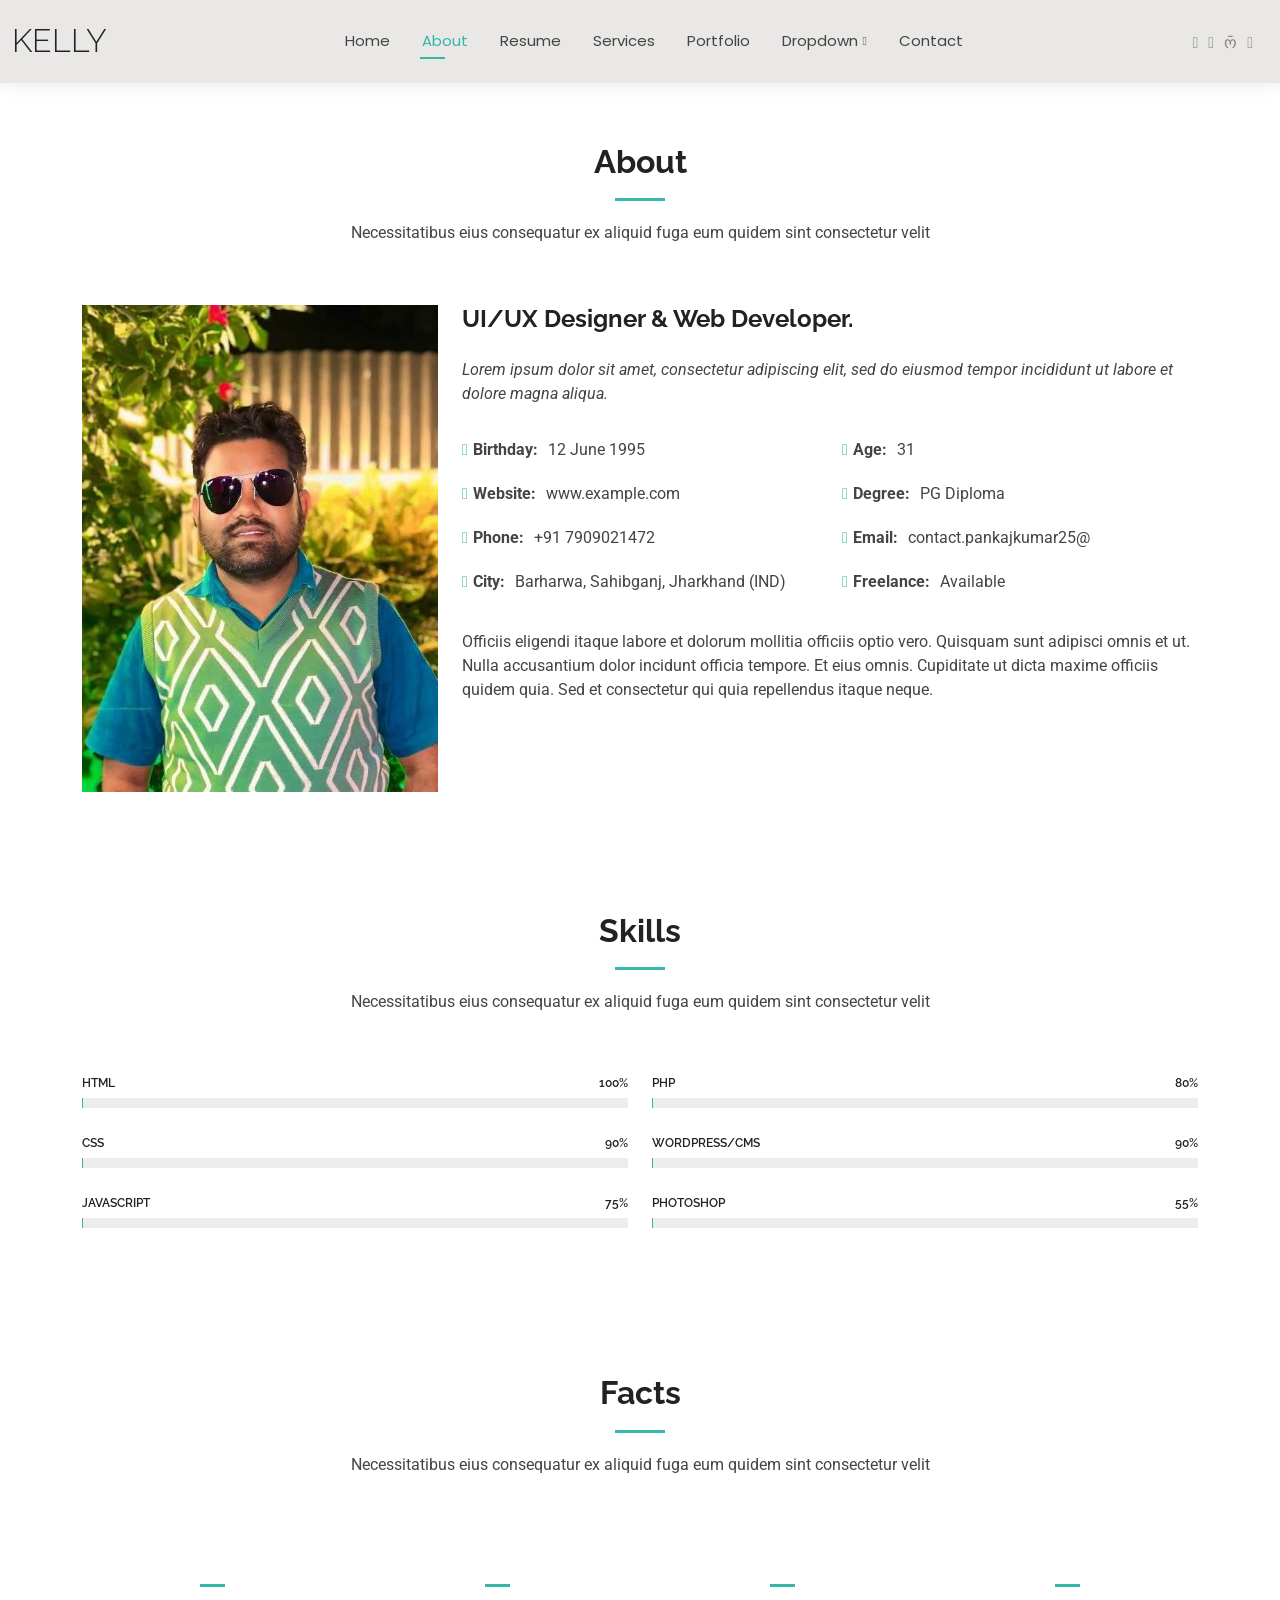
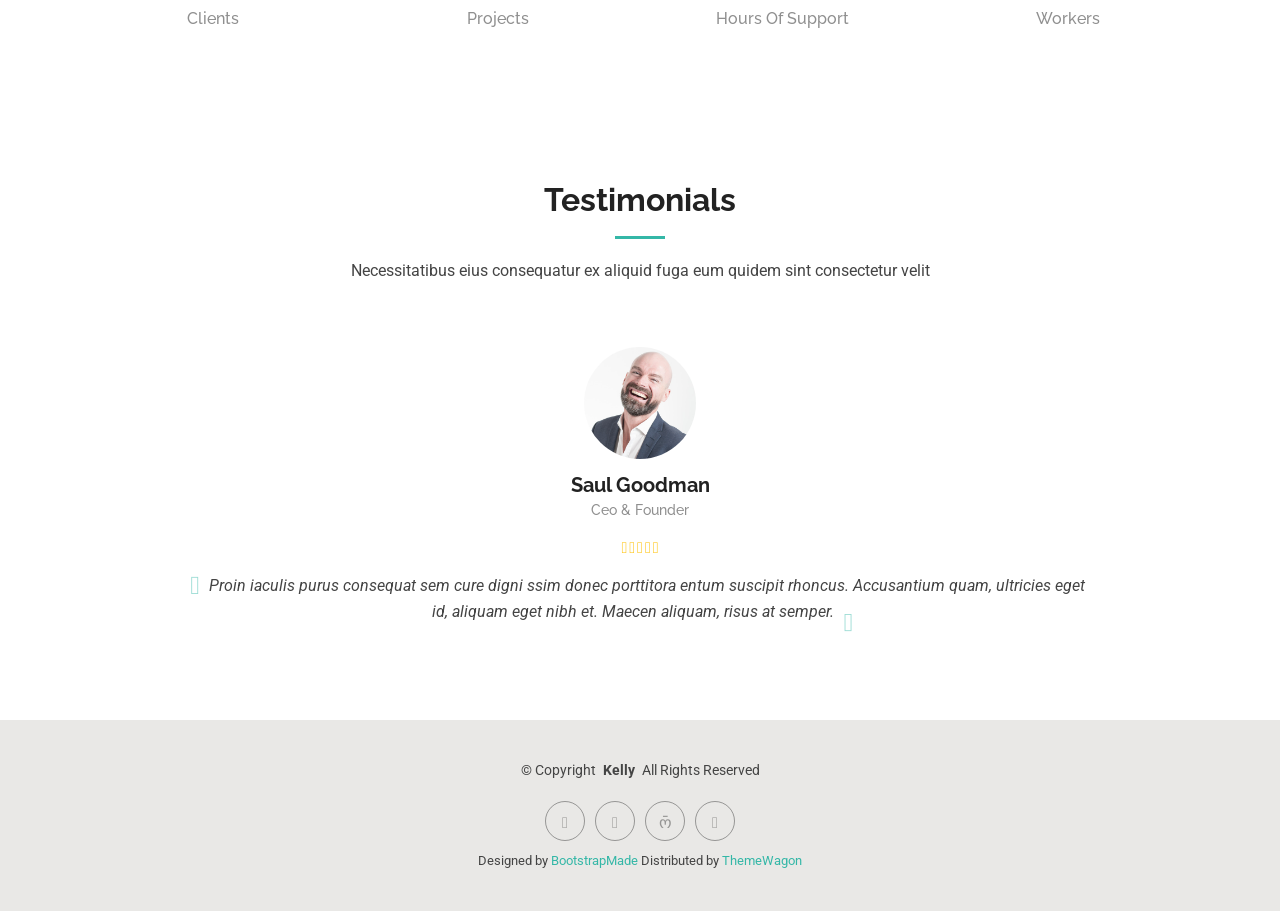
==== commit b4b94180: "about.html" ====
--- a/about.html
+++ b/about.html
@@ -112,17 +112,17 @@
             <div class="row">
               <div class="col-lg-6">
                 <ul>
-                  <li><i class="bi bi-chevron-right"></i> <strong>Birthday:</strong> <span>1 May 1995</span></li>
+                  <li><i class="bi bi-chevron-right"></i> <strong>Birthday:</strong> <span>12 June 1995</span></li>
                   <li><i class="bi bi-chevron-right"></i> <strong>Website:</strong> <span>www.example.com</span></li>
-                  <li><i class="bi bi-chevron-right"></i> <strong>Phone:</strong> <span>+123 456 7890</span></li>
-                  <li><i class="bi bi-chevron-right"></i> <strong>City:</strong> <span>New York, USA</span></li>
+                  <li><i class="bi bi-chevron-right"></i> <strong>Phone:</strong> <span>+91 7909021472</span></li>
+                  <li><i class="bi bi-chevron-right"></i> <strong>City:</strong> <span>Barharwa, Sahibganj, Jharkhand (IND)</span></li>
                 </ul>
               </div>
               <div class="col-lg-6">
                 <ul>
-                  <li><i class="bi bi-chevron-right"></i> <strong>Age:</strong> <span>30</span></li>
-                  <li><i class="bi bi-chevron-right"></i> <strong>Degree:</strong> <span>Master</span></li>
-                  <li><i class="bi bi-chevron-right"></i> <strong>Email:</strong> <span>email@example.com</span></li>
+                  <li><i class="bi bi-chevron-right"></i> <strong>Age:</strong> <span>31</span></li>
+                  <li><i class="bi bi-chevron-right"></i> <strong>Degree:</strong> <span>PG Diploma</span></li>
+                  <li><i class="bi bi-chevron-right"></i> <strong>Email:</strong> <span>contact.pankajkumar25@</span></li>
                   <li><i class="bi bi-chevron-right"></i> <strong>Freelance:</strong> <span>Available</span></li>
                 </ul>
               </div>
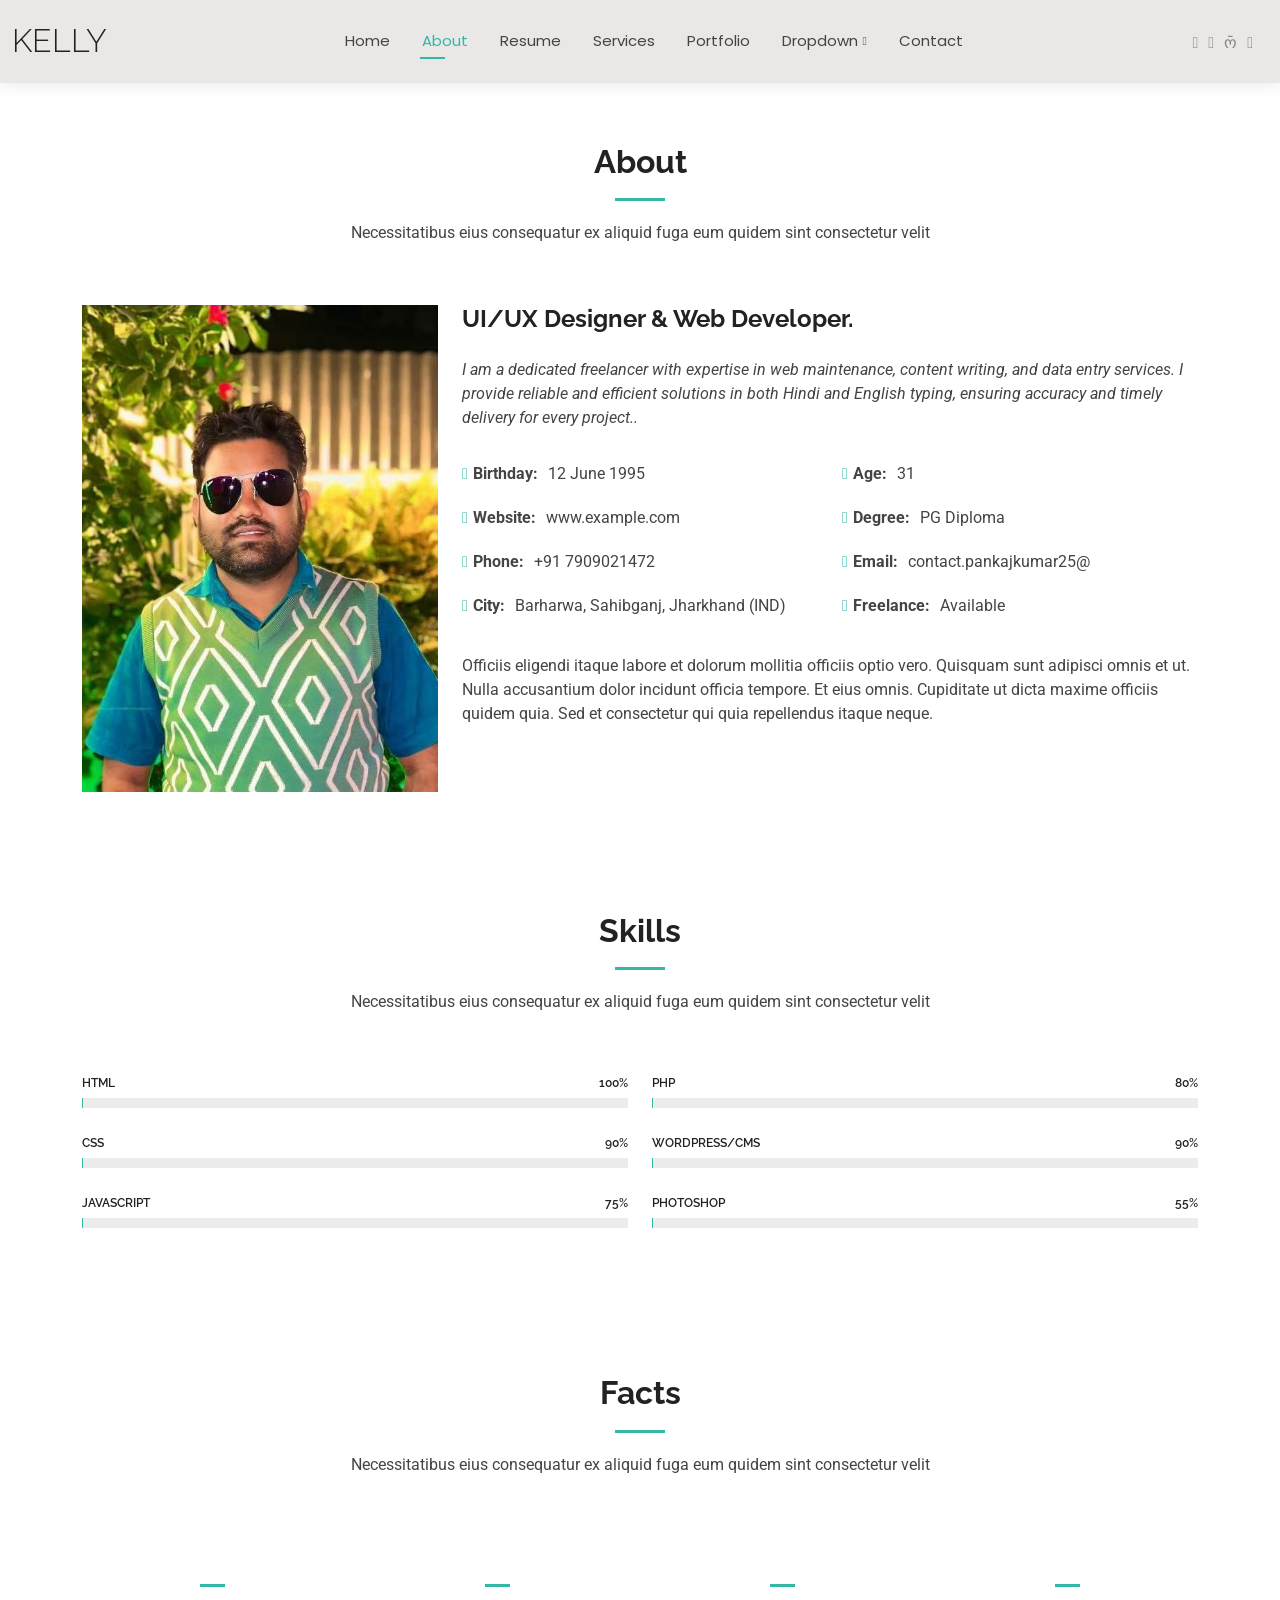
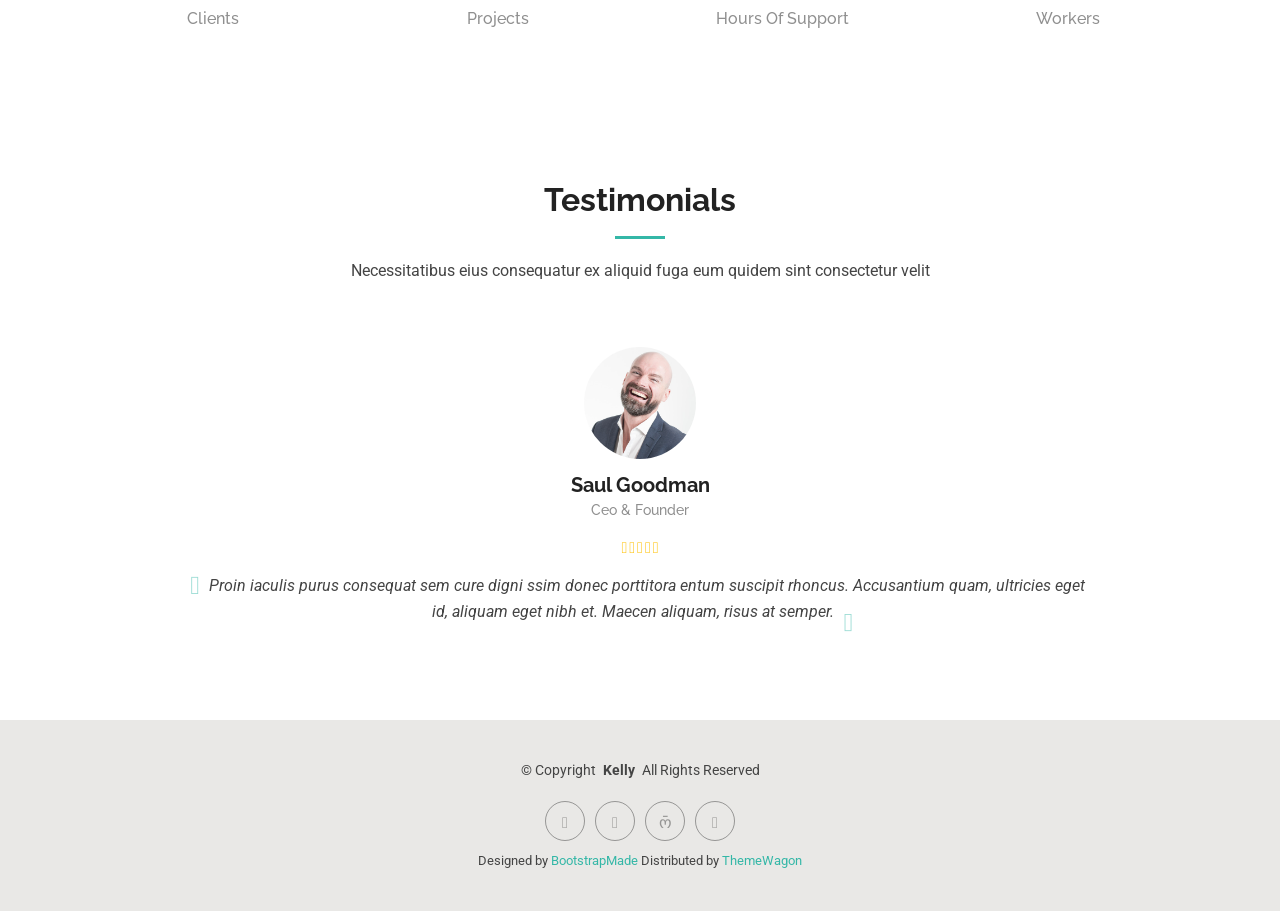
==== commit 75afde6e: "about.html" ====
--- a/about.html
+++ b/about.html
@@ -106,8 +106,7 @@
           <div class="col-lg-8 content">
             <h2>UI/UX Designer &amp; Web Developer.</h2>
             <p class="fst-italic py-3">
-              Lorem ipsum dolor sit amet, consectetur adipiscing elit, sed do eiusmod tempor incididunt ut labore et dolore
-              magna aliqua.
+              I am a dedicated freelancer with expertise in web maintenance, content writing, and data entry services. I provide reliable and efficient solutions in both Hindi and English typing, ensuring accuracy and timely delivery for every project..
             </p>
             <div class="row">
               <div class="col-lg-6">
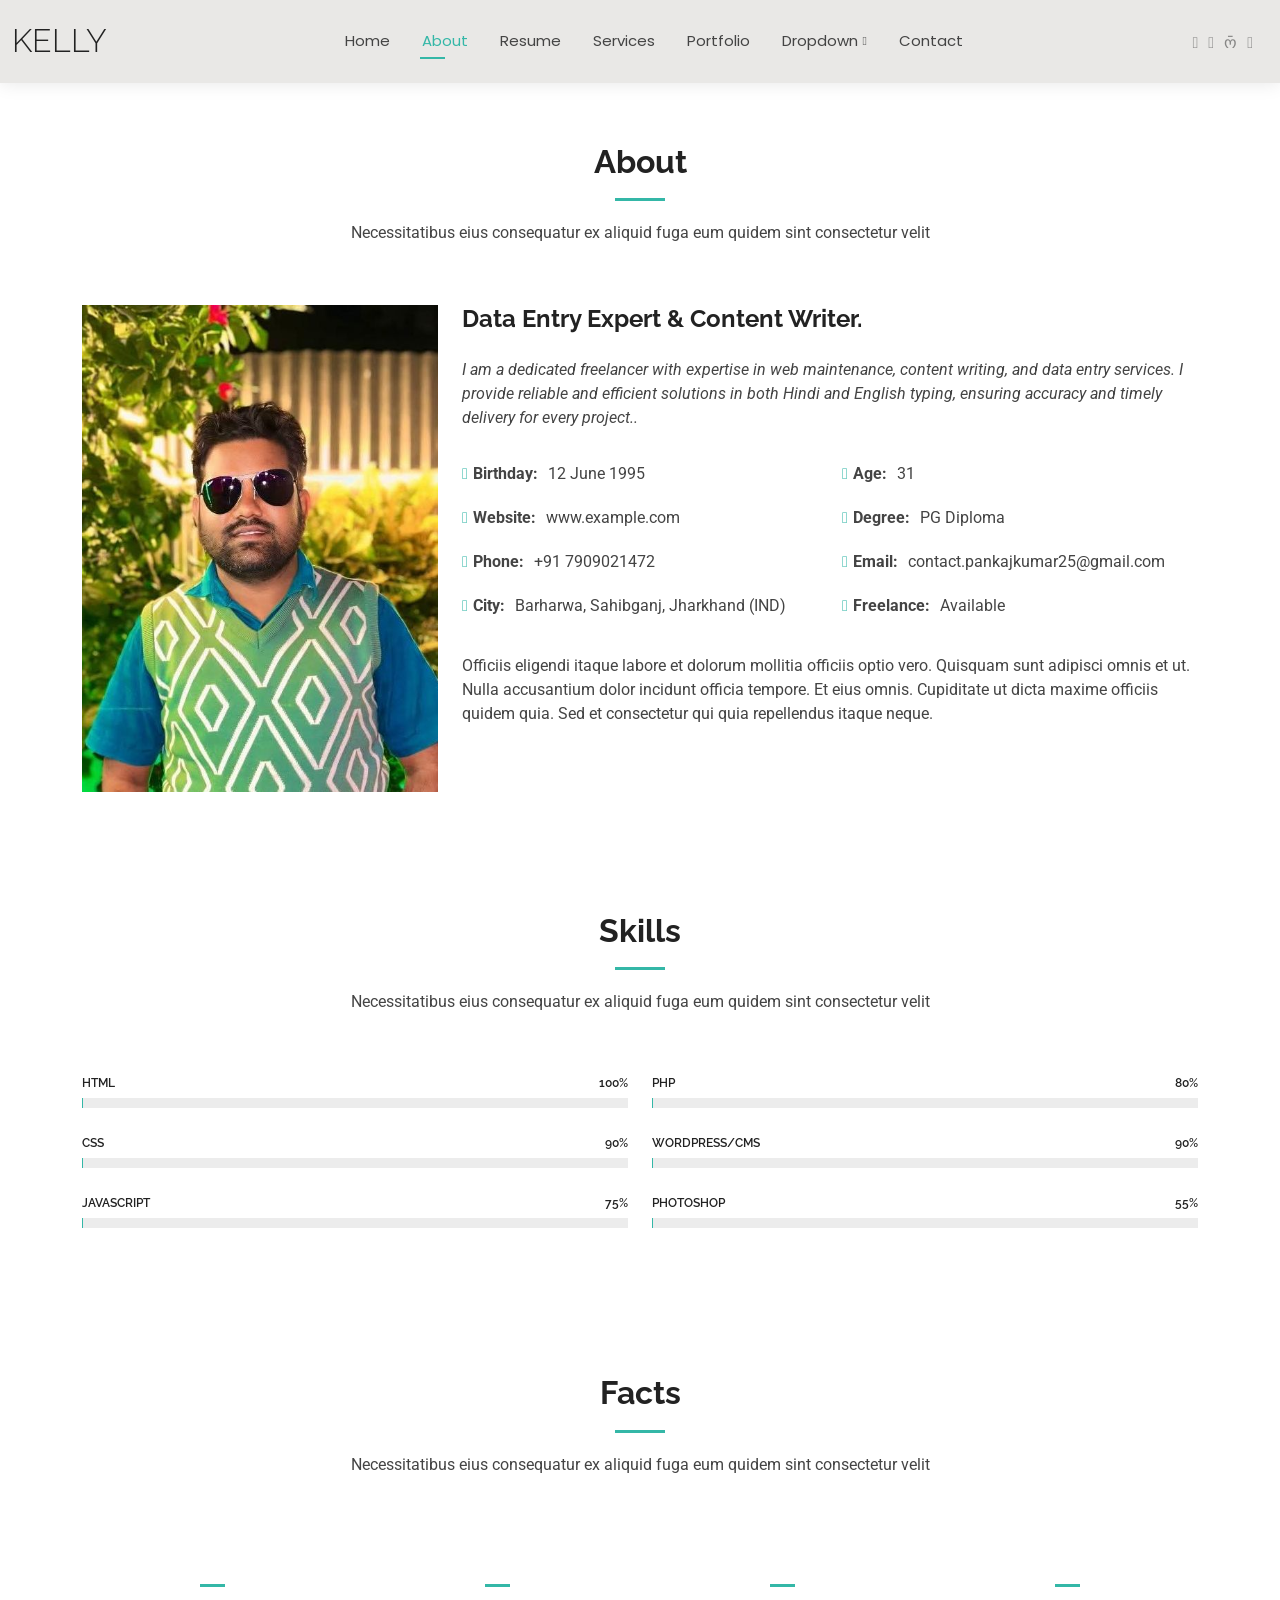
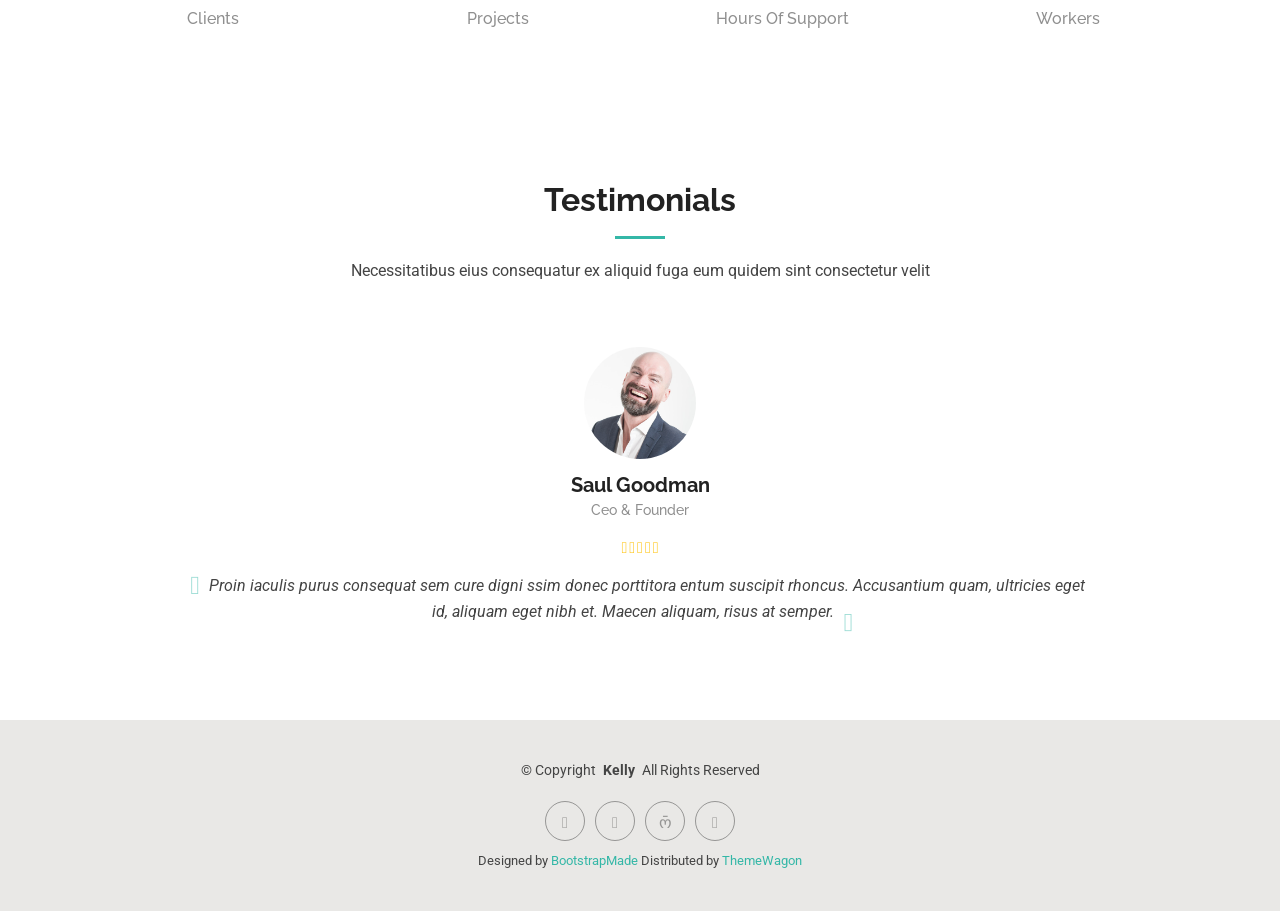
==== commit 24d59fca: "about.html" ====
--- a/about.html
+++ b/about.html
@@ -104,7 +104,7 @@
             <img src="pkumar1.jpeg" class="img-fluid" alt="">
           </div>
           <div class="col-lg-8 content">
-            <h2>UI/UX Designer &amp; Web Developer.</h2>
+            <h2>Data Entry Expert &amp; Content Writer.</h2>
             <p class="fst-italic py-3">
               I am a dedicated freelancer with expertise in web maintenance, content writing, and data entry services. I provide reliable and efficient solutions in both Hindi and English typing, ensuring accuracy and timely delivery for every project..
             </p>
@@ -121,7 +121,7 @@
                 <ul>
                   <li><i class="bi bi-chevron-right"></i> <strong>Age:</strong> <span>31</span></li>
                   <li><i class="bi bi-chevron-right"></i> <strong>Degree:</strong> <span>PG Diploma</span></li>
-                  <li><i class="bi bi-chevron-right"></i> <strong>Email:</strong> <span>contact.pankajkumar25@</span></li>
+                  <li><i class="bi bi-chevron-right"></i> <strong>Email:</strong> <span>contact.pankajkumar25@gmail.com</span></li>
                   <li><i class="bi bi-chevron-right"></i> <strong>Freelance:</strong> <span>Available</span></li>
                 </ul>
               </div>
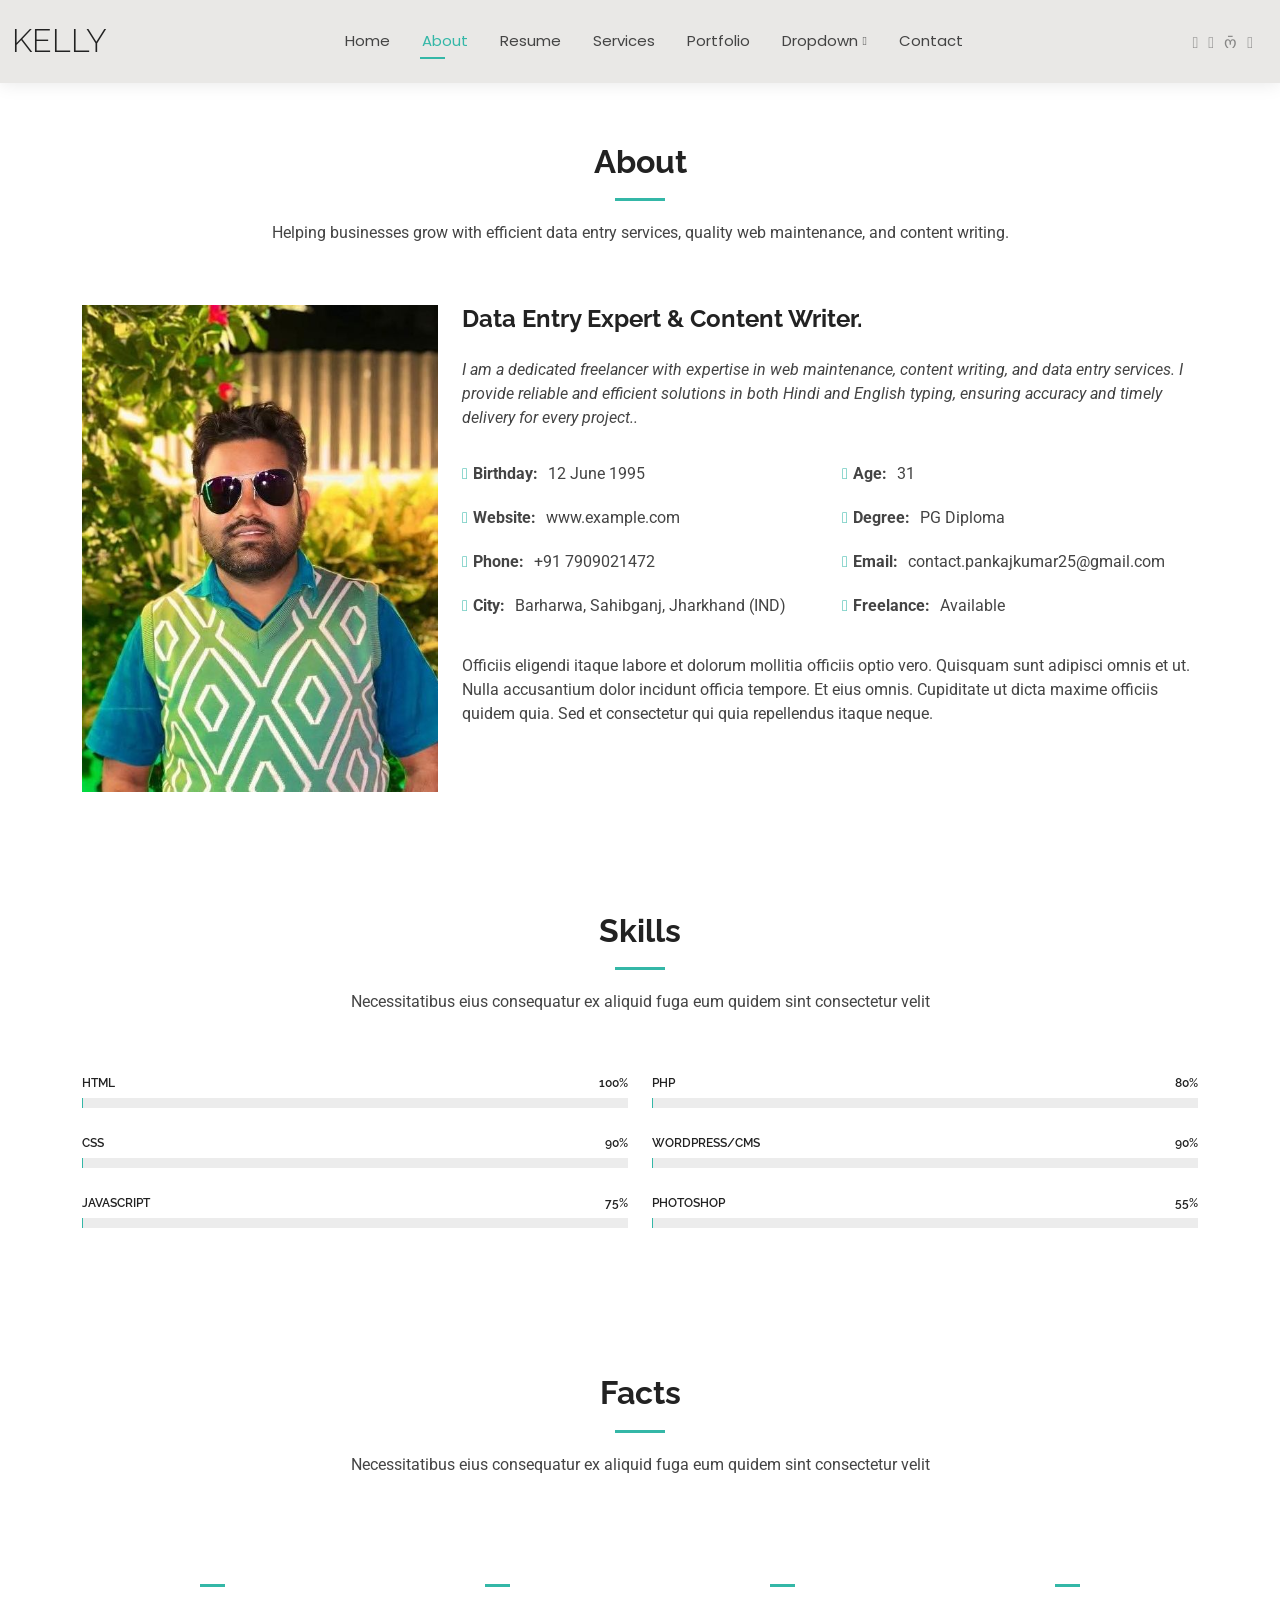
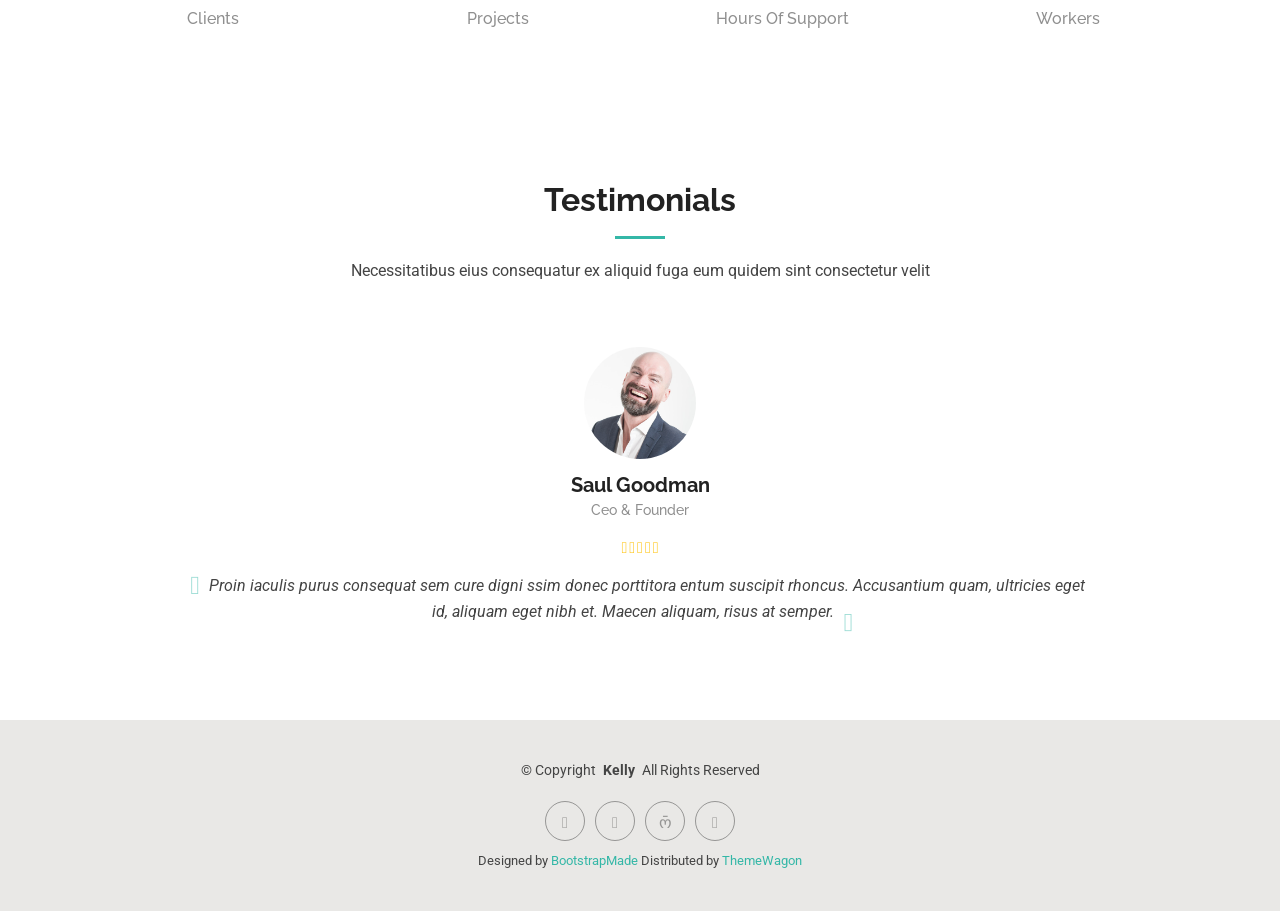
==== commit e3bb6da6: "about.html" ====
--- a/about.html
+++ b/about.html
@@ -94,7 +94,7 @@
       <!-- Section Title -->
       <div class="container section-title" data-aos="fade-up">
         <h2>About</h2>
-        <p>Necessitatibus eius consequatur ex aliquid fuga eum quidem sint consectetur velit</p>
+        <p>Helping businesses grow with efficient data entry services, quality web maintenance, and content writing.</p>
       </div><!-- End Section Title -->
 
       <div class="container" data-aos="fade-up" data-aos-delay="100">
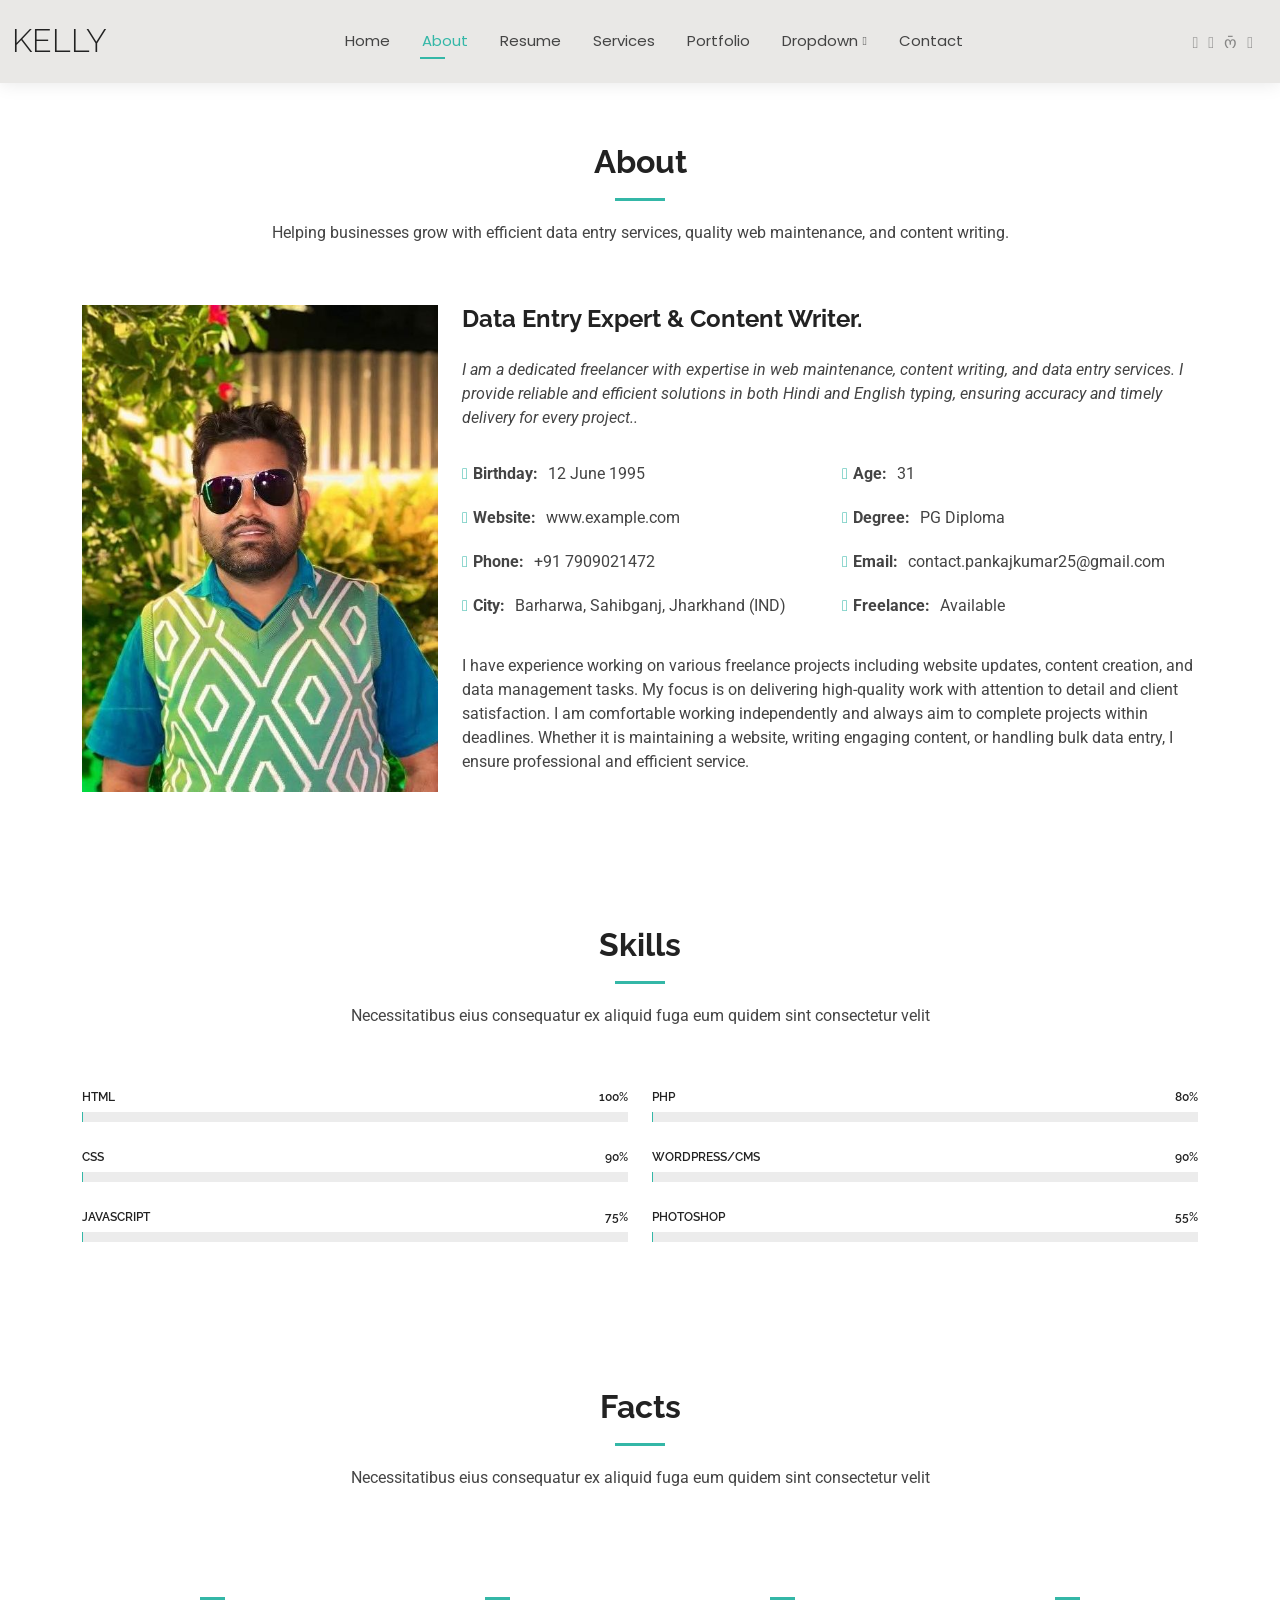
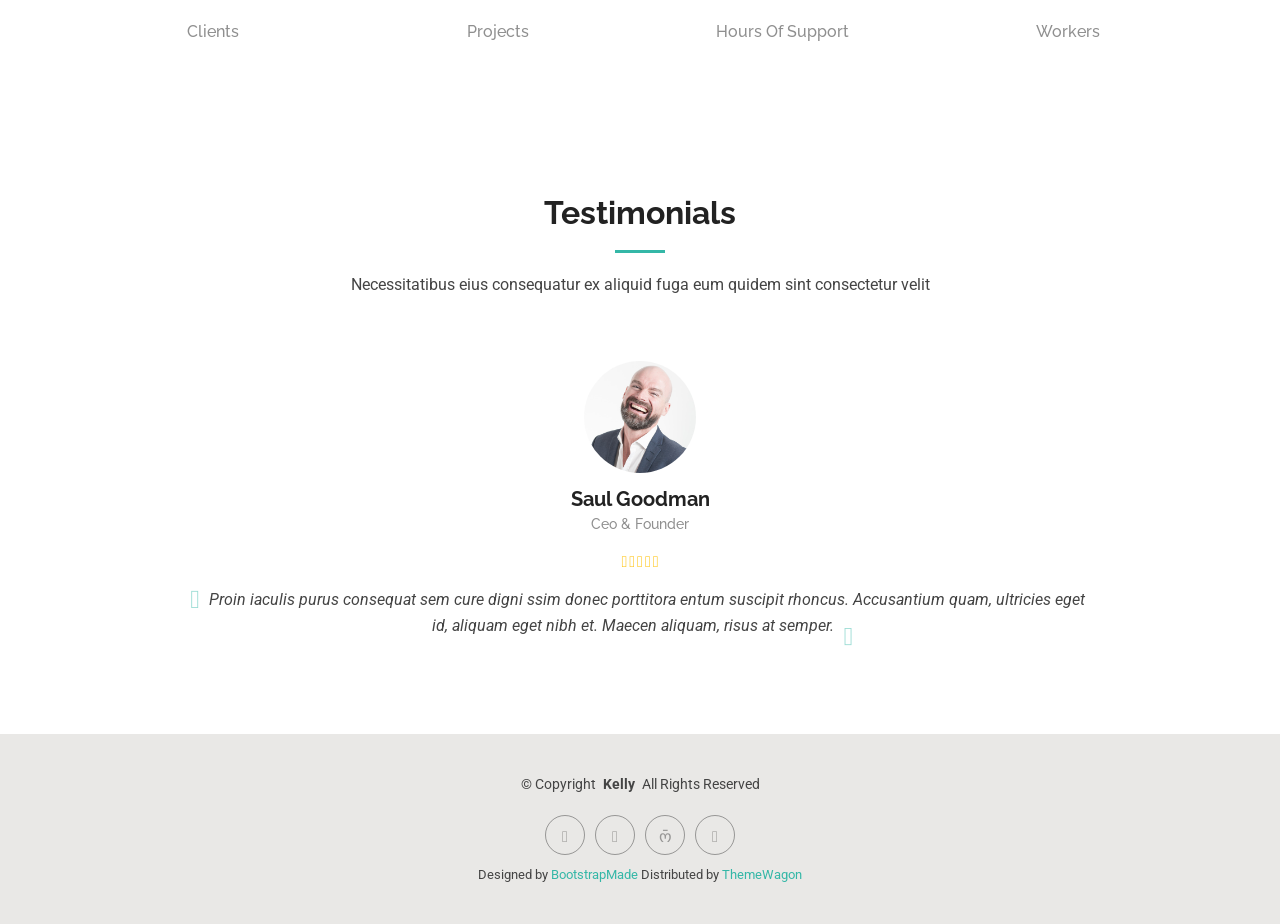
==== commit 7931d5ce: "about.html" ====
--- a/about.html
+++ b/about.html
@@ -127,8 +127,7 @@
               </div>
             </div>
             <p class="py-3">
-              Officiis eligendi itaque labore et dolorum mollitia officiis optio vero. Quisquam sunt adipisci omnis et ut. Nulla accusantium dolor incidunt officia tempore. Et eius omnis.
-              Cupiditate ut dicta maxime officiis quidem quia. Sed et consectetur qui quia repellendus itaque neque.
+             I have experience working on various freelance projects including website updates, content creation, and data management tasks. My focus is on delivering high-quality work with attention to detail and client satisfaction. I am comfortable working independently and always aim to complete projects within deadlines. Whether it is maintaining a website, writing engaging content, or handling bulk data entry, I ensure professional and efficient service.
             </p>
           </div>
         </div>
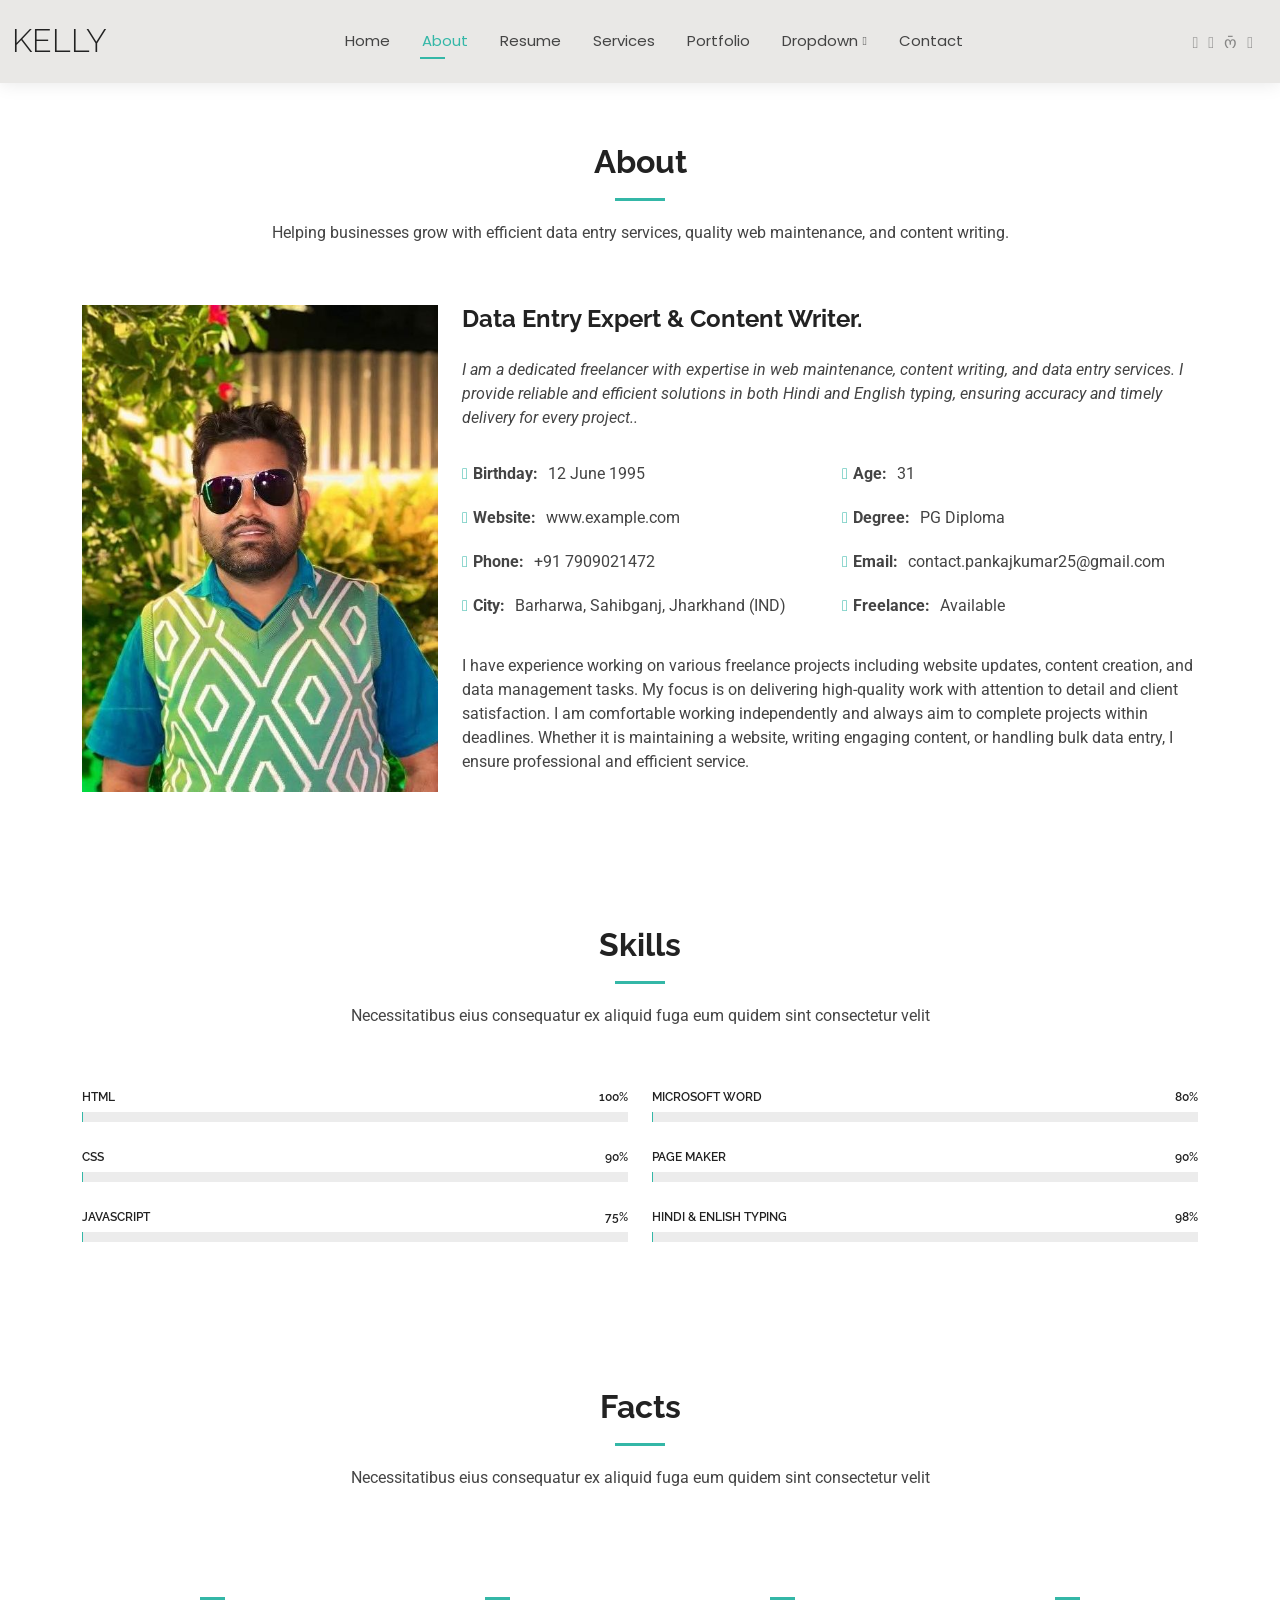
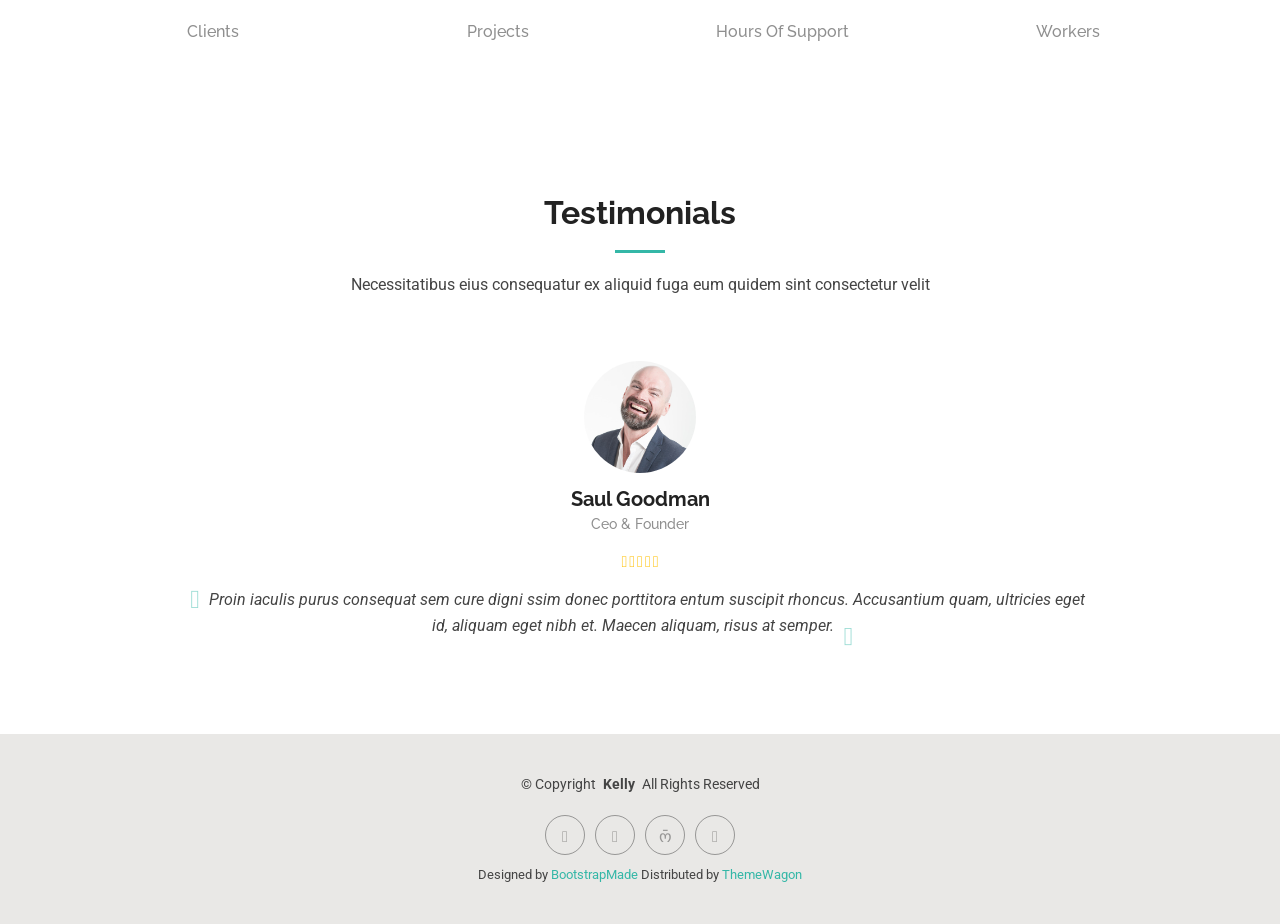
==== commit 950938b2: "about.html" ====
--- a/about.html
+++ b/about.html
@@ -177,23 +177,23 @@
           <div class="col-lg-6">
 
             <div class="progress">
-              <span class="skill"><span>PHP</span> <i class="val">80%</i></span>
+              <span class="skill"><span>Microsoft Word</span> <i class="val">80%</i></span>
               <div class="progress-bar-wrap">
                 <div class="progress-bar" role="progressbar" aria-valuenow="80" aria-valuemin="0" aria-valuemax="100"></div>
               </div>
             </div><!-- End Skills Item -->
 
             <div class="progress">
-              <span class="skill"><span>WordPress/CMS</span> <i class="val">90%</i></span>
+              <span class="skill"><span>Page Maker</span> <i class="val">90%</i></span>
               <div class="progress-bar-wrap">
                 <div class="progress-bar" role="progressbar" aria-valuenow="90" aria-valuemin="0" aria-valuemax="100"></div>
               </div>
             </div><!-- End Skills Item -->
 
             <div class="progress">
-              <span class="skill"><span>Photoshop</span> <i class="val">55%</i></span>
-              <div class="progress-bar-wrap">
-                <div class="progress-bar" role="progressbar" aria-valuenow="55" aria-valuemin="0" aria-valuemax="100"></div>
+              <span class="skill"><span>Hindi & Enlish Typing</span> <i class="val">98%</i></span>
+              <div class="progress-bar-wrap">
+                <div class="progress-bar" role="progressbar" aria-valuenow="98" aria-valuemin="0" aria-valuemax="100"></div>
               </div>
             </div><!-- End Skills Item -->
 
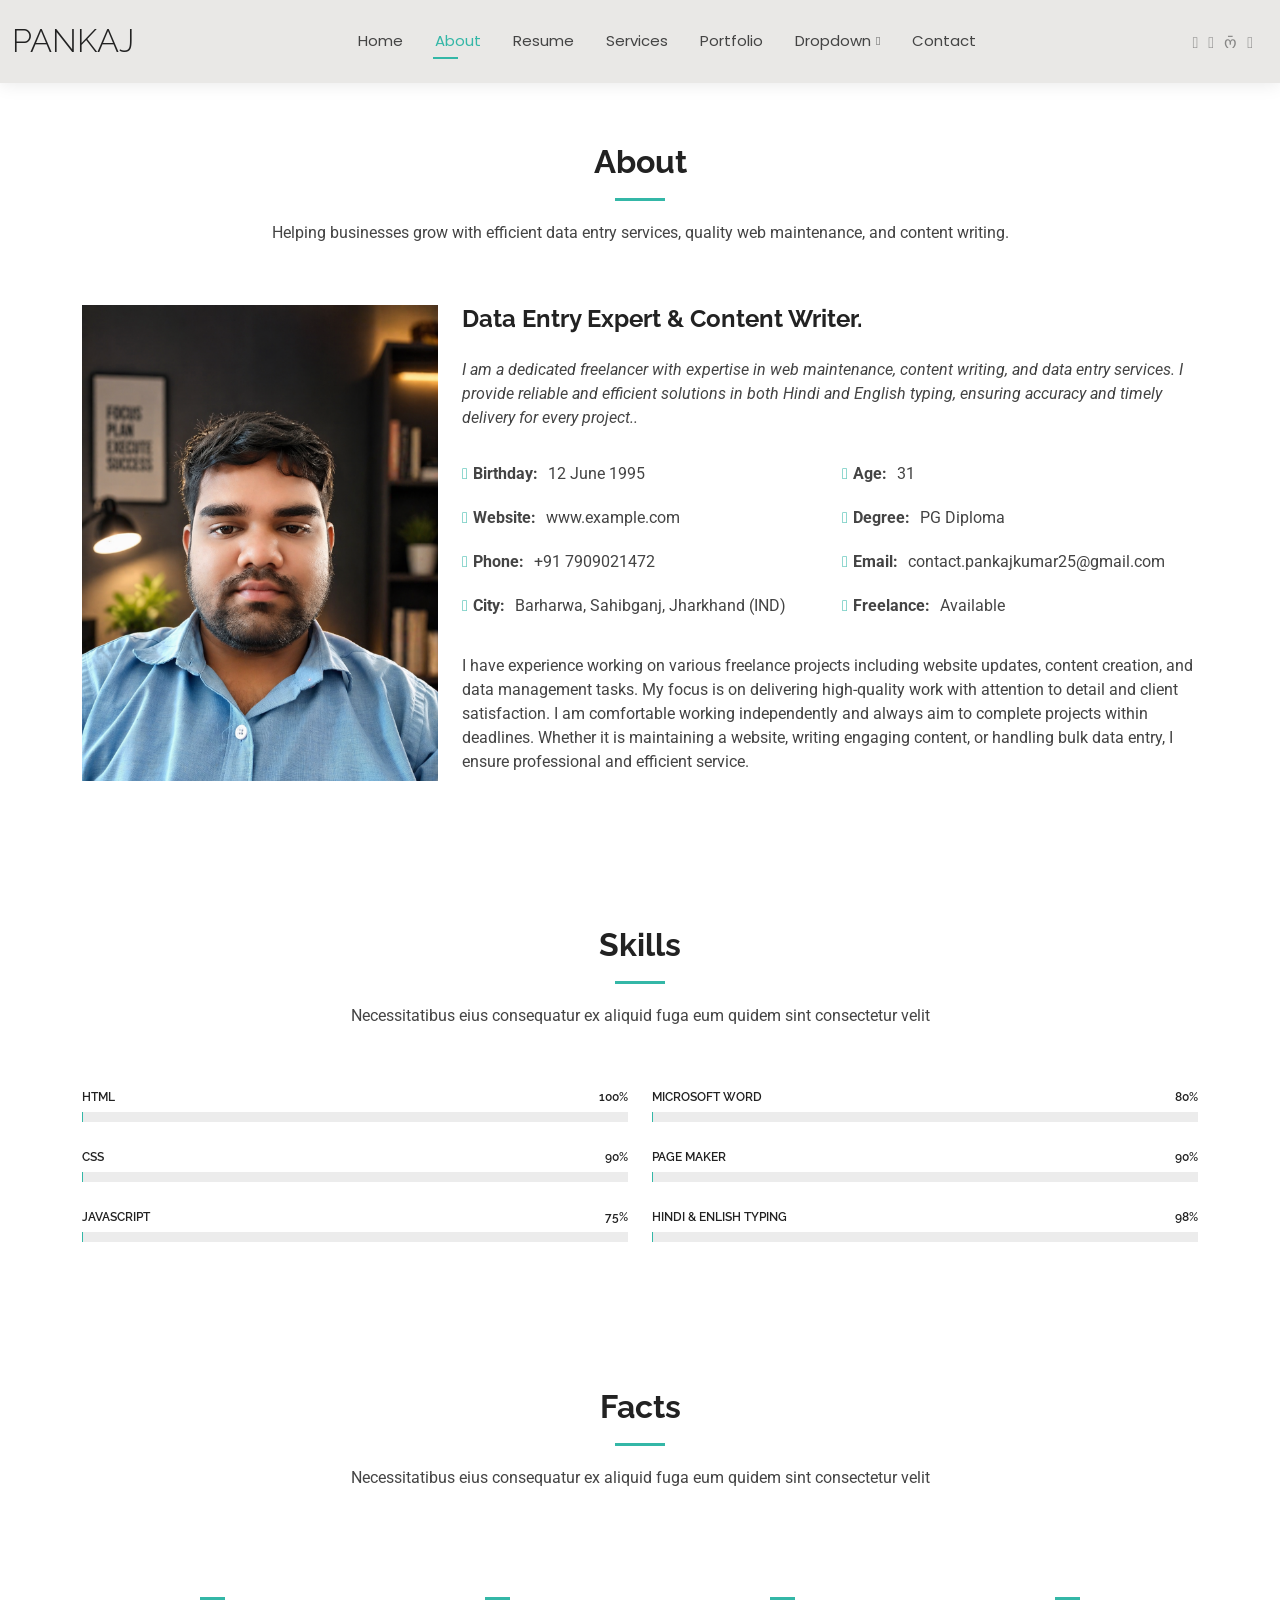
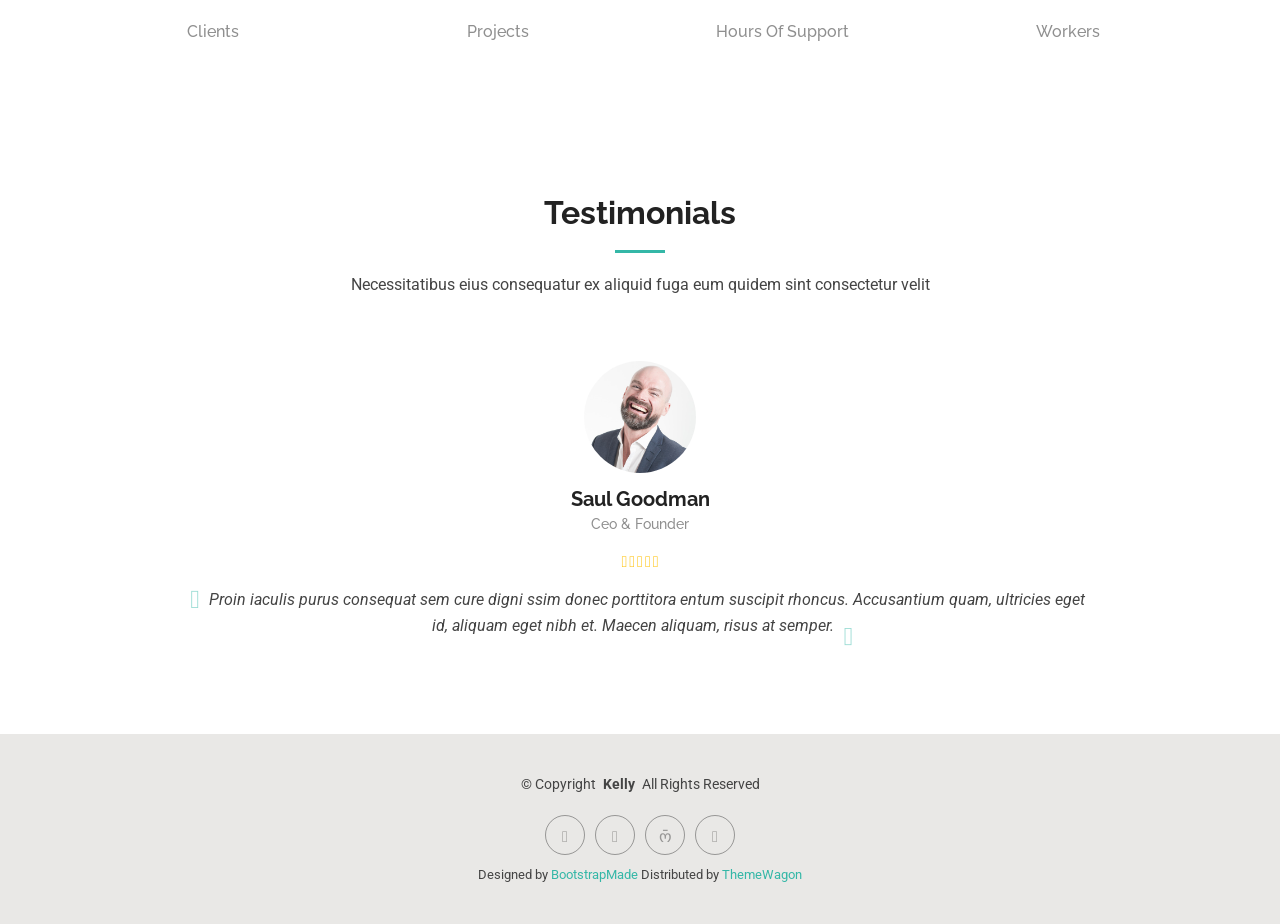
==== commit e027232b: "about.html" ====
--- a/about.html
+++ b/about.html
@@ -44,7 +44,7 @@
       <a href="index.html" class="logo d-flex align-items-center me-auto me-xl-0">
         <!-- Uncomment the line below if you also wish to use an image logo -->
         <!-- <img src="logo.png" alt=""> -->
-        <h1 class="sitename">Kelly</h1>
+        <h1 class="sitename">Pankaj</h1>
       </a>
 
       <nav id="navmenu" class="navmenu">
@@ -101,7 +101,7 @@
 
         <div class="row gy-4 justify-content-center">
           <div class="col-lg-4">
-            <img src="pkumar1.jpeg" class="img-fluid" alt="">
+            <img src="Pkumar.png" class="img-fluid" alt="">
           </div>
           <div class="col-lg-8 content">
             <h2>Data Entry Expert &amp; Content Writer.</h2>
